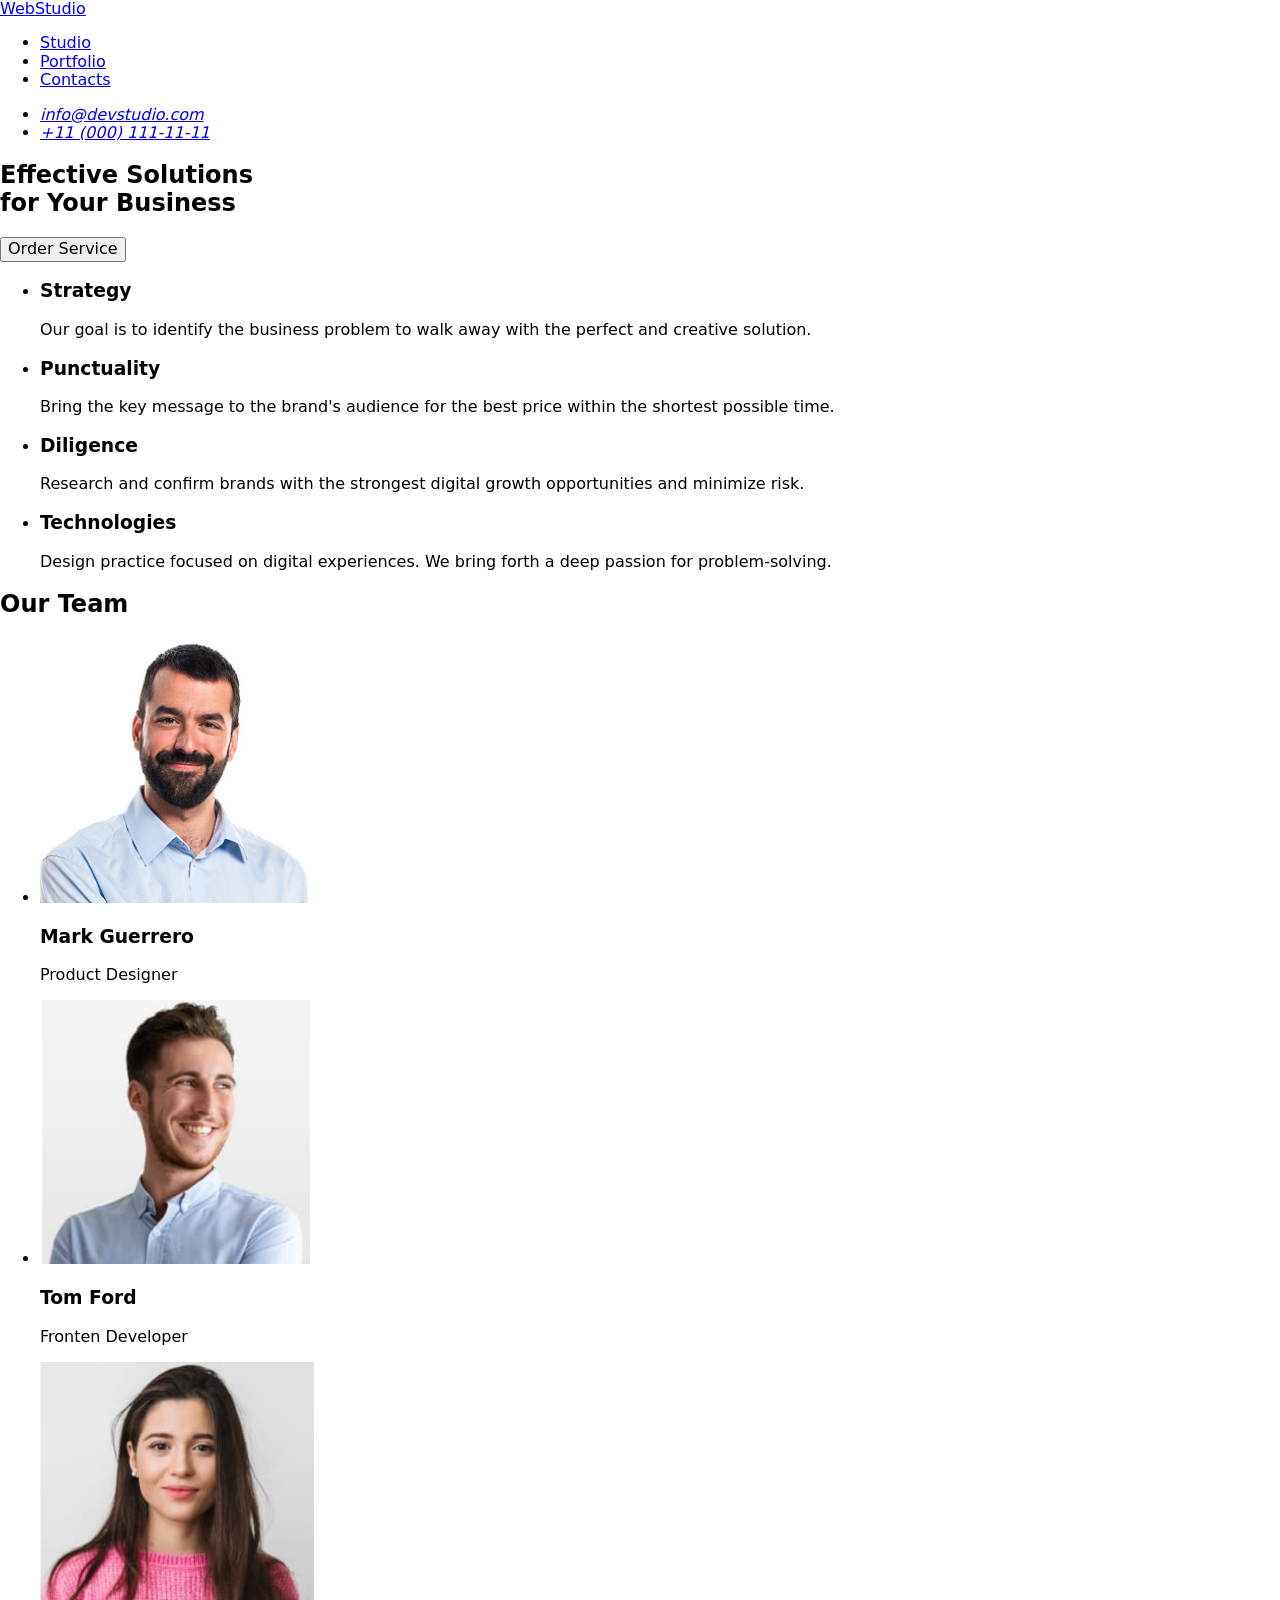
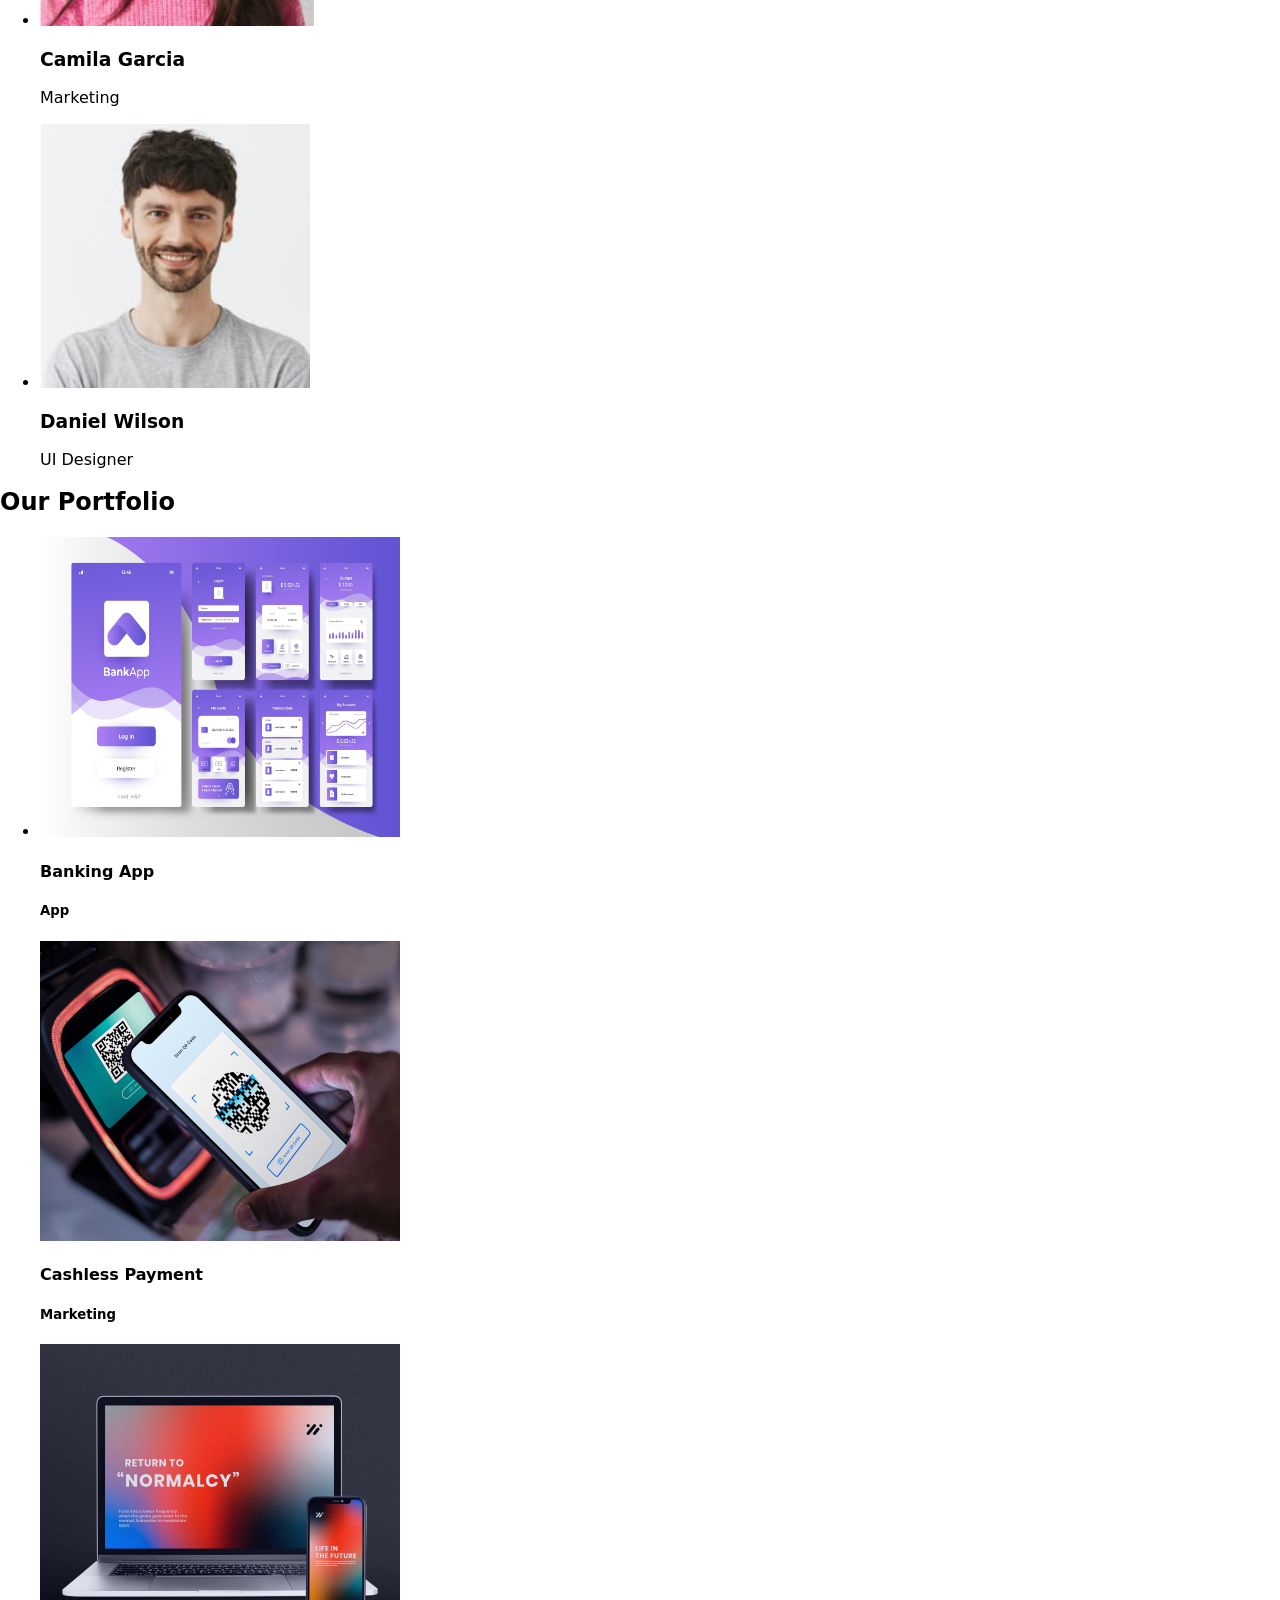
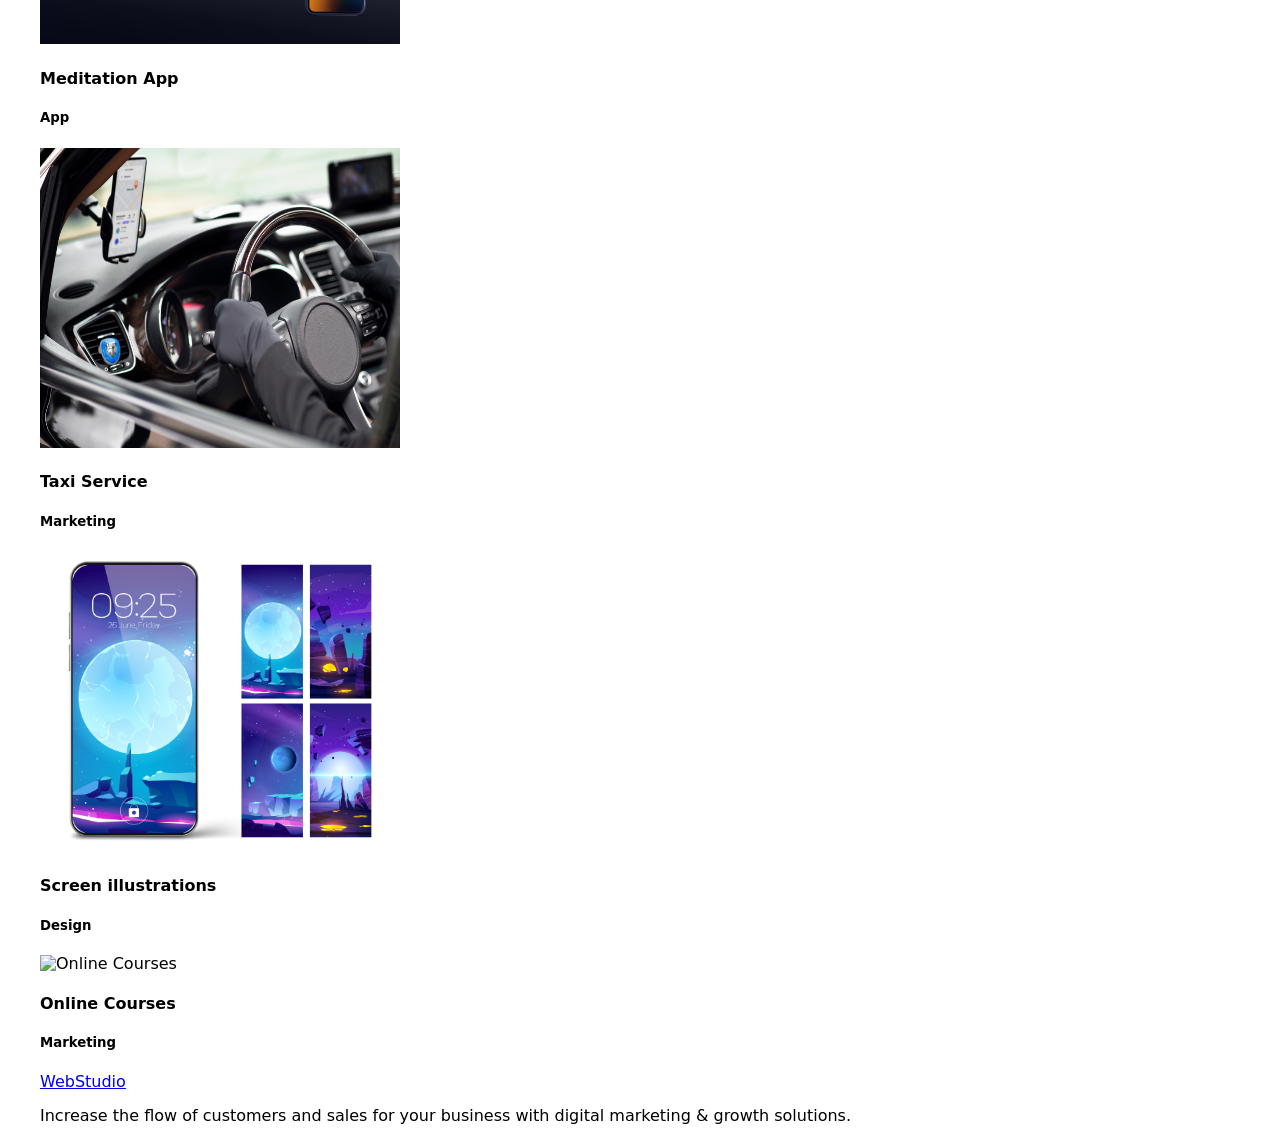
==== index.html @ 35c80a94 "Rename inde.html to index.html" ====
<!DOCTYPE html>
<html lang="en">
  <head>
    <meta charset="UTF-8" />
    <title>WebStudio</title>

    <link rel="preconnect" href="https://fonts.googleapis.com" />
    <link rel="preconnect" href="https://fonts.gstatic.com" crossorigin />
    <link
      href="https://fonts.googleapis.com/css2?family=Raleway:wght@700&family=Roboto:wght@400;500;700&display=swap"
      rel="stylesheet"
    />

    <link
      rel="stylesheet"
      href="https://cdnjs.cloudflare.com/ajax/libs/modern-normalize/3.0.1/modern-normalize.min.css"
    />

    <link rel="stylesheet" href="./css/styles.css" />
  </head>

  <body>
    <!-- HEADER -->
    <header class="header">
      <div class="container header-container">
        <nav class="nav">
          <a class="logo" href="./index.html">
            Web<span class="logo-part">Studio</span>
          </a>

          <ul class="nav-list">
            <li><a class="nav-link current" href="#">Studio</a></li>
            <li><a class="nav-link" href="#">Portfolio</a></li>
            <li><a class="nav-link" href="#">Contacts</a></li>
          </ul>
        </nav>

        <address class="contacts">
          <ul class="contacts-list">
            <li>
              <a class="contacts-link" href="mailto:info@devstudio.com">
                info@devstudio.com
              </a>
            </li>
            <li>
              <a class="contacts-link" href="tel:+110001111111">
                +11 (000) 111-11-11
              </a>
            </li>
          </ul>
        </address>
      </div>
    </header>

    <!-- MAIN -->
    <main>
      <!-- HERO -->
      <section class="hero">
        <div class="container">
          <h1 class="hero-title">Effective Solutions<br />for Your Business</h1>
          <button class="hero-btn" type="button">Order Service</button>
        </div>
      </section>

      <!-- FEATURES -->
      <section class="features">
        <div class="container">
          <ul class="features-list">
            <li class="features-item">
              <h3 class="features-title">Strategy</h3>
              <p class="features-text">
                Our goal is to identify the business problem to walk away with
                the perfect and creative solution.
              </p>
            </li>

            <li class="features-item">
              <h3 class="features-title">Punctuality</h3>
              <p class="features-text">
                Bring the key message to the brand's audience for the best price
                within the shortest possible time.
              </p>
            </li>

            <li class="features-item">
              <h3 class="features-title">Diligence</h3>
              <p class="features-text">
                Research and confirm brands with the strongest digital growth
                opportunities and minimize risk.
              </p>
            </li>

            <li class="features-item">
              <h3 class="features-title">Technologies</h3>
              <p class="features-text">
                Design practice focused on digital experiences. We bring forth a
                deep passion for problem-solving.
              </p>
            </li>
          </ul>
        </div>
      </section>

      <!-- TEAM -->
      <section class="team">
        <div class="container">
          <h2 class="section-title">Our Team</h2>

          <ul class="team-list">
            <li class="team-card">
              <img
                src="./images/mark-guerrero.jpg"
                alt="Mark Guerrero"
                height="264"
              />
              <h3 class="team-name">Mark Guerrero</h3>
              <p class="team-role">Product Designer</p>
            </li>

            <li class="team-card">
              <img src="./images/tom-ford.jpg" alt="Tom Ford" height="264" />
              <h3 class="team-name">Tom Ford</h3>
              <p class="team-role">Fronten Developer</p>
            </li>

            <li class="team-card">
              <img
                src="./images/camila-garcia.jpg"
                alt="Camila Garcia"
                height="264"
              />
              <h3 class="team-name">Camila Garcia</h3>
              <p class="team-role">Marketing</p>
            </li>

            <li class="team-card">
              <img
                src="./images/daniel-wilson.jpg"
                alt="Daniel Wilson"
                height="264"
              />
              <h3 class="team-name">Daniel Wilson</h3>
              <p class="team-role">UI Designer</p>
            </li>
          </ul>
        </div>
      </section>
    </main>

    <!---Portfolio-->
    <section class="Portfolio">
      <div class="container">
<h2 class="section-title">Our Portfolio</h2>
<ul class="Portfolio">
  <li class="Portfolio">
    <img
    src="./images/banking-app.jpeg" alt="Banking App"
    height="300"
    width="360" >
  <h4>Banking App</h4>
  <h5>App</h5> 

<img src="./images/cashless-payment.jpeg" alt="Cashless Payment" height="300" width="360"
>
<h4>Cashless Payment</h4>
<h5>Marketing</h5>

<img
src="./images/meditation-app.jpeg" alt="Meditation App"
height="300" width="360">
<h4>Meditation App</h4>
<h5>App</h5>

<img
src="./images/Taxi-service.jpeg" alt="taxi Service" height="300" width="360">
<h4>Taxi Service</h4>
<h5>Marketing</h5>

<img
src="./images/screen-illustrations.jpeg" alt="Screen illustrations" alt=" Screen illustrations" height="300" width="360">
<h4>Screen illustrations</h4>
<h5>Design</h5>

<img
src="./images/online-courses.jpeg" alt="Online Courses" height="300" width="360"> 
<h4>Online Courses</h4>
<h5>Marketing</h5>


 <!-- FOOTER -->
    <footer class="footer">
      <div class="container">
        <a class="logo footer-logo" href="./index.html">
          Web<span class="logo-part">Studio</span>
        </a>
        <p class="footer-text">
          Increase the flow of customers and sales for your business with
          digital marketing & growth solutions.
        </p>
      </div>
    </footer>
  </body>
</html>
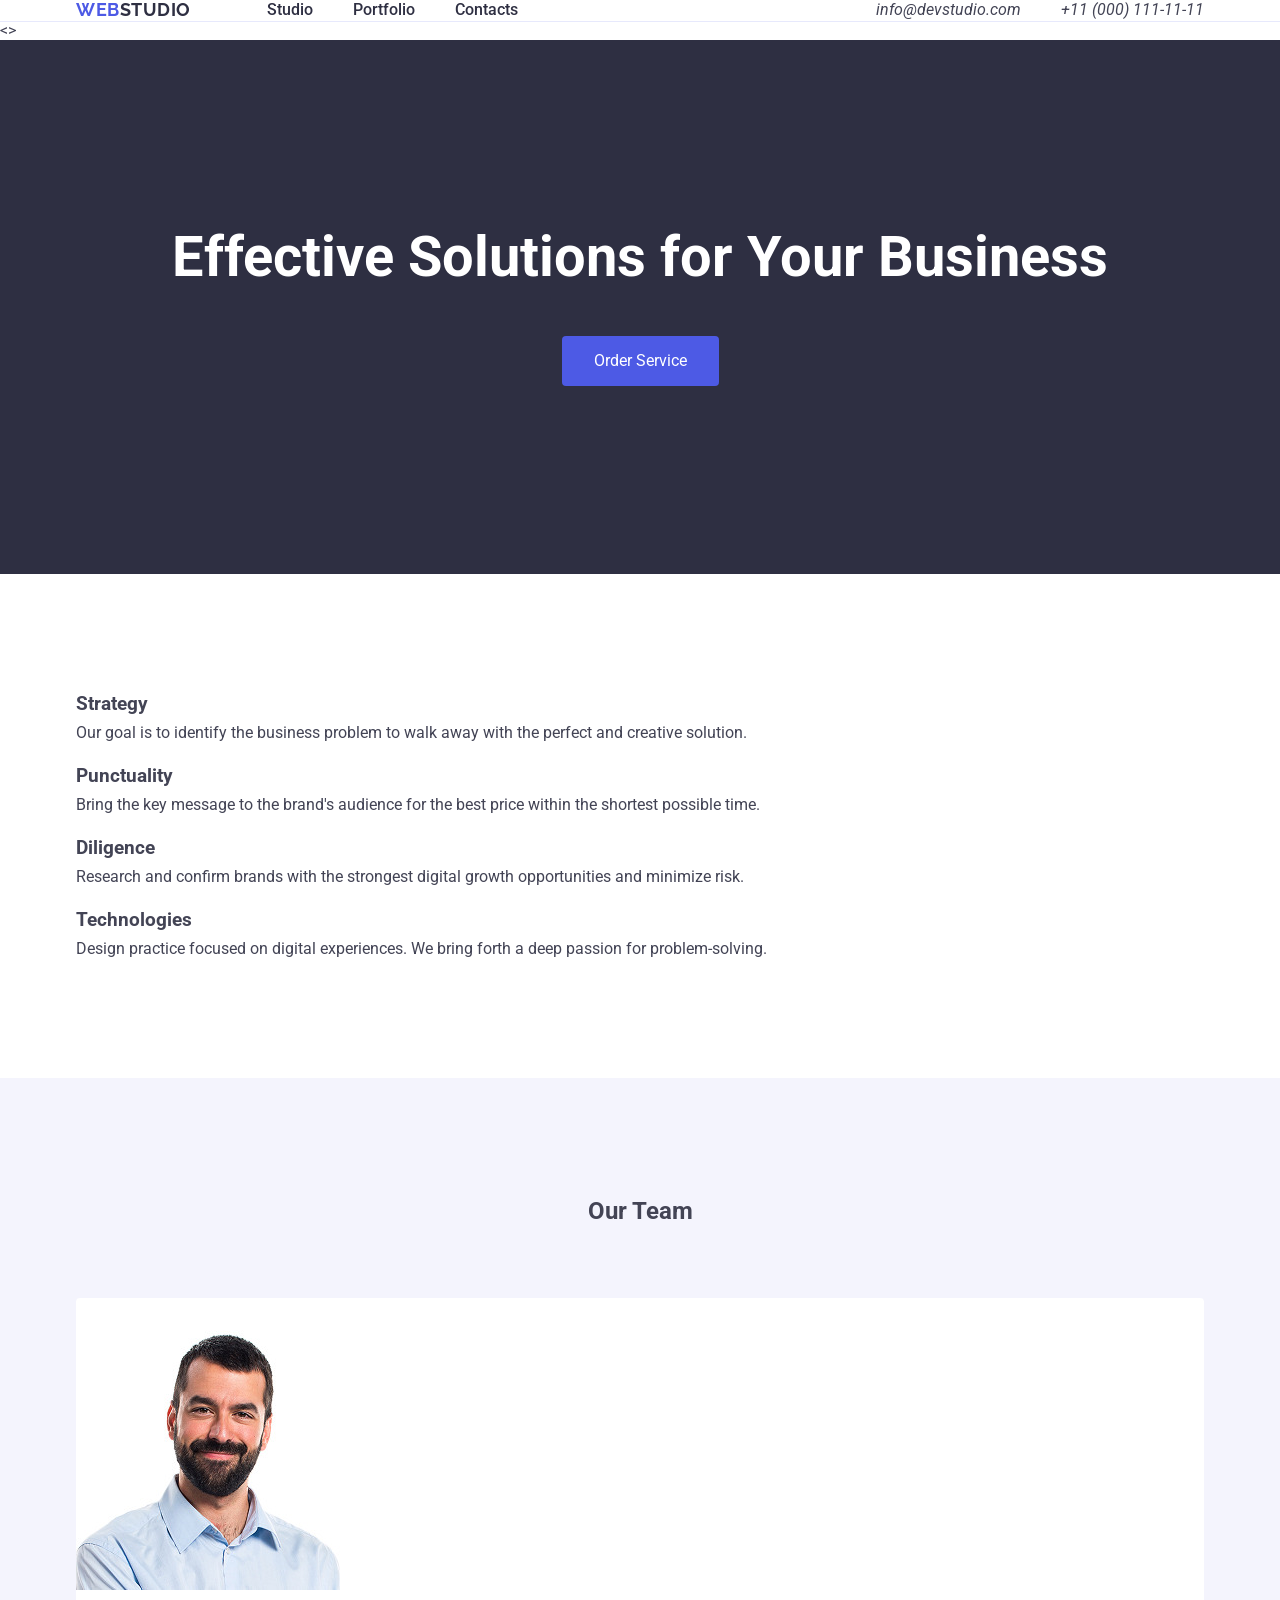
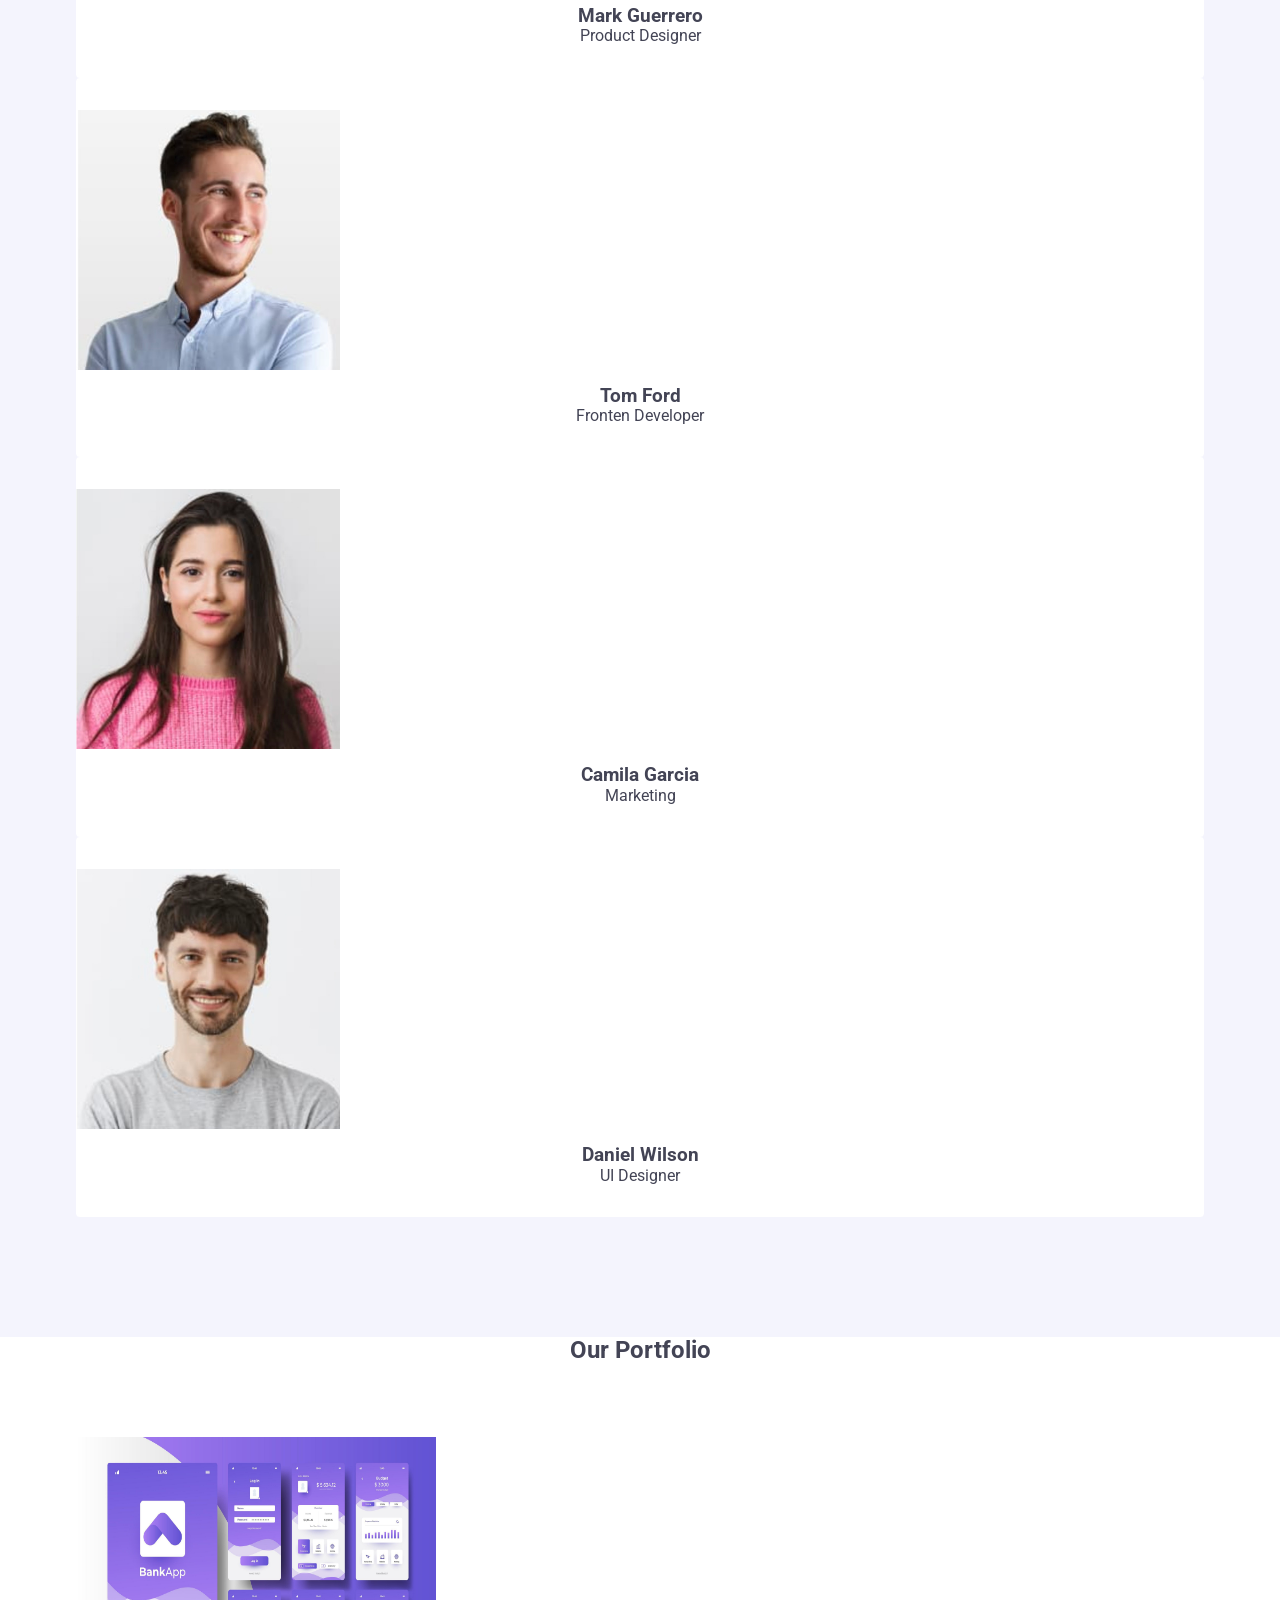
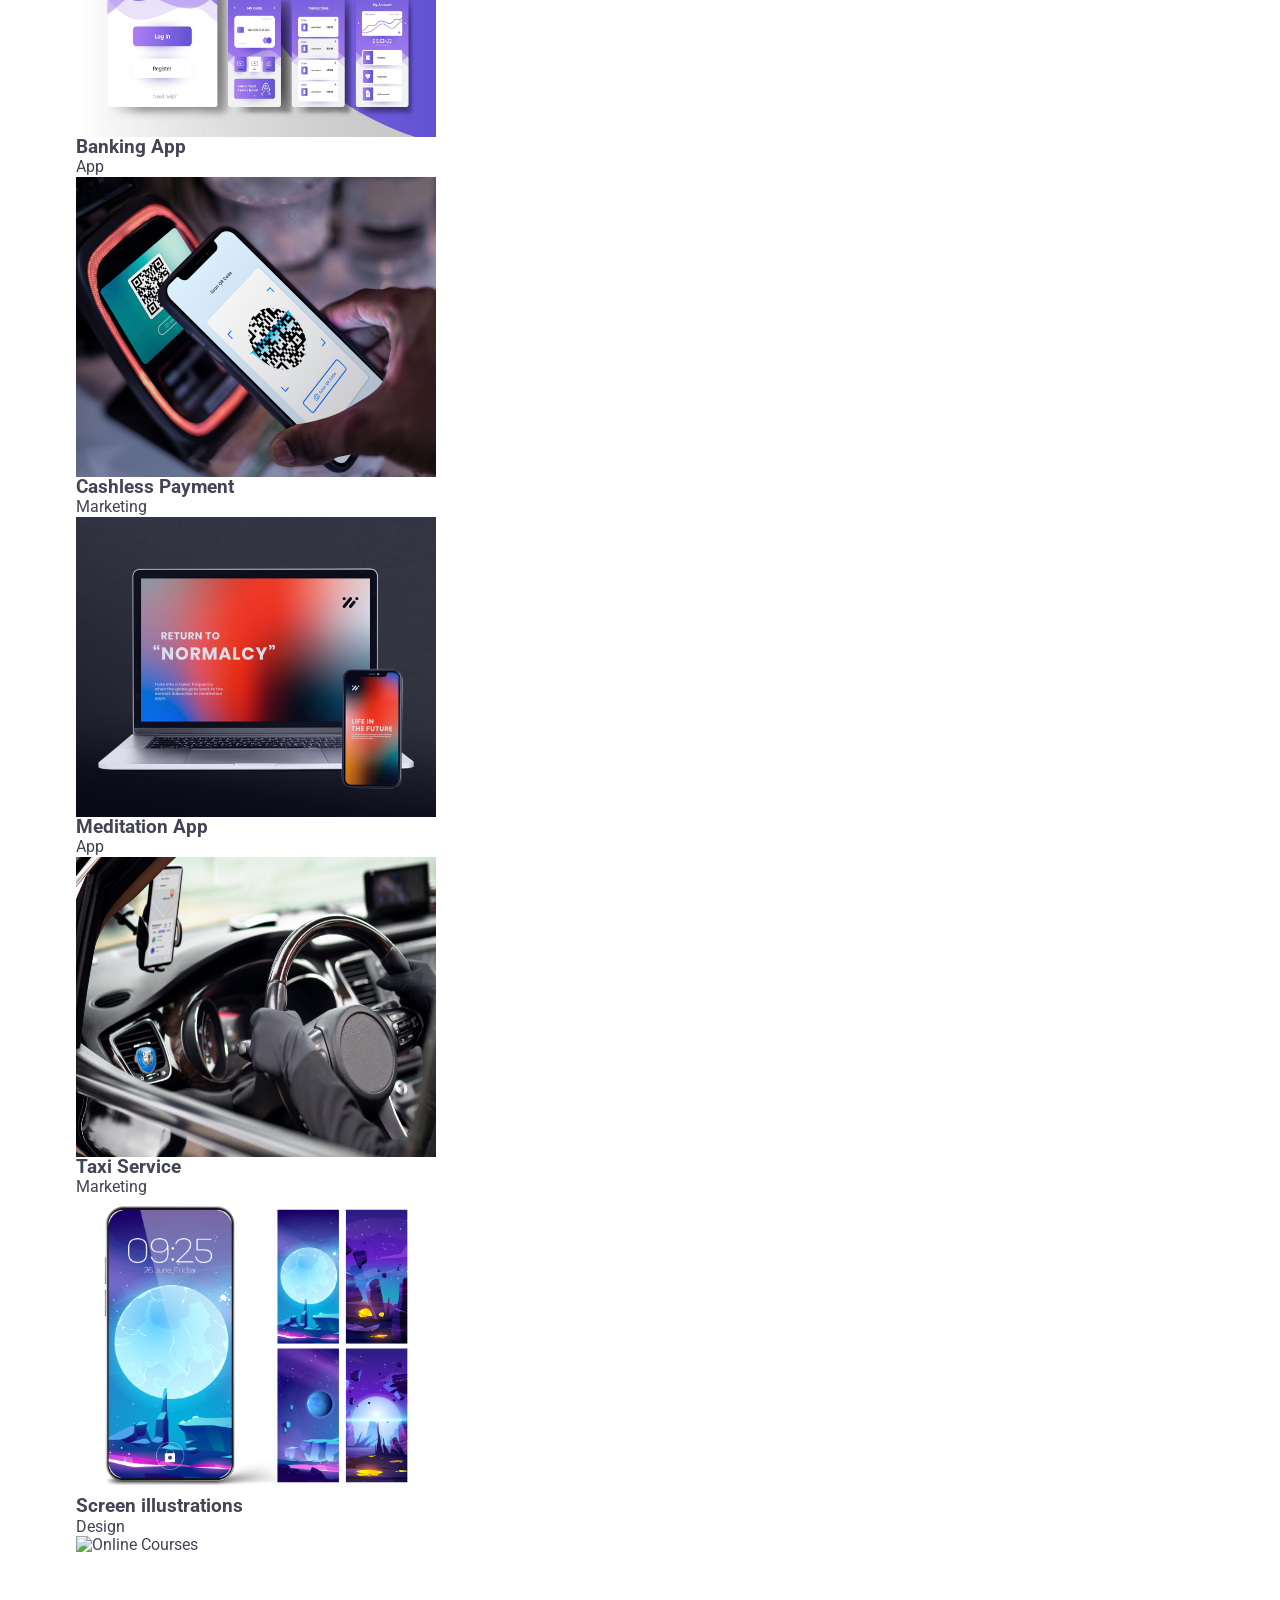
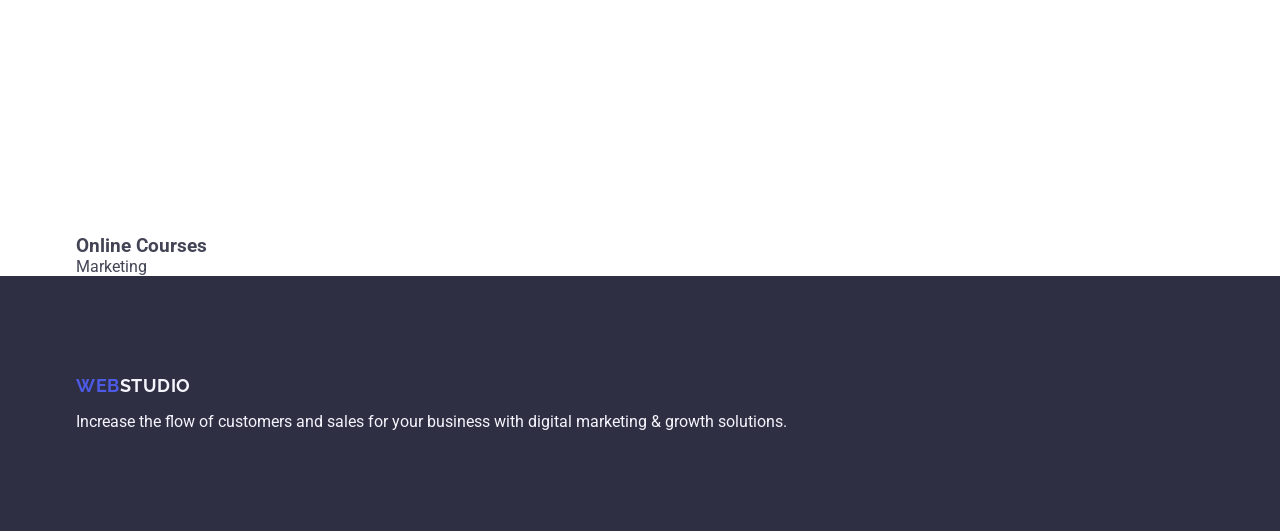
==== commit 5ae08ff4: "Update index.html" ====
--- a/index.html
+++ b/index.html
@@ -53,11 +53,11 @@
     </header>
 
     <!-- MAIN -->
-    <main>
+    <>
       <!-- HERO -->
       <section class="hero">
         <div class="container">
-          <h1 class="hero-title">Effective Solutions<br />for Your Business</h1>
+          <h1 class="hero-title">Effective Solutions for Your Business</h1>
           <button class="hero-btn" type="button">Order Service</button>
         </div>
       </section>
@@ -111,14 +111,15 @@
               <img
                 src="./images/mark-guerrero.jpg"
                 alt="Mark Guerrero"
-                height="264"
+                height="260"
+                width="264"
               />
               <h3 class="team-name">Mark Guerrero</h3>
               <p class="team-role">Product Designer</p>
             </li>
 
             <li class="team-card">
-              <img src="./images/tom-ford.jpg" alt="Tom Ford" height="264" />
+              <img src="./images/tom-ford.jpg" alt="Tom Ford" height="260" width="264"/>
               <h3 class="team-name">Tom Ford</h3>
               <p class="team-role">Fronten Developer</p>
             </li>
@@ -127,7 +128,7 @@
               <img
                 src="./images/camila-garcia.jpg"
                 alt="Camila Garcia"
-                height="264"
+                height="260" width="264"
               />
               <h3 class="team-name">Camila Garcia</h3>
               <p class="team-role">Marketing</p>
@@ -137,7 +138,7 @@
               <img
                 src="./images/daniel-wilson.jpg"
                 alt="Daniel Wilson"
-                height="264"
+                height="260" width="264"
               />
               <h3 class="team-name">Daniel Wilson</h3>
               <p class="team-role">UI Designer</p>
@@ -145,46 +146,61 @@
           </ul>
         </div>
       </section>
-    </main>
 
     <!---Portfolio-->
     <section class="Portfolio">
       <div class="container">
 <h2 class="section-title">Our Portfolio</h2>
 <ul class="Portfolio">
-  <li class="Portfolio">
+  <class="Portfolio">
+    <li>
     <img
     src="./images/banking-app.jpeg" alt="Banking App"
     height="300"
     width="360" >
-  <h4>Banking App</h4>
-  <h5>App</h5> 
-
+  <h3>Banking App</h3>
+  <p>App</p> 
+    </li>
+    
+    <li>
 <img src="./images/cashless-payment.jpeg" alt="Cashless Payment" height="300" width="360"
 >
-<h4>Cashless Payment</h4>
-<h5>Marketing</h5>
+<h3>Cashless Payment</h3>
+<p>Marketing</p>
+    </li>
+    <li>
 
 <img
 src="./images/meditation-app.jpeg" alt="Meditation App"
 height="300" width="360">
-<h4>Meditation App</h4>
-<h5>App</h5>
-
+<h3>Meditation App</h3>
+<p>App</p>
+</li>
+
+<li>
 <img
 src="./images/Taxi-service.jpeg" alt="taxi Service" height="300" width="360">
-<h4>Taxi Service</h4>
-<h5>Marketing</h5>
-
+<h3>Taxi Service</h3>
+<p>Marketing</p>
+</li>
+
+<li>
 <img
 src="./images/screen-illustrations.jpeg" alt="Screen illustrations" alt=" Screen illustrations" height="300" width="360">
-<h4>Screen illustrations</h4>
-<h5>Design</h5>
-
+<h3>Screen illustrations</h3>
+<p>Design</p>
+</li>
+
+<li>
 <img
 src="./images/online-courses.jpeg" alt="Online Courses" height="300" width="360"> 
-<h4>Online Courses</h4>
-<h5>Marketing</h5>
+<h3>Online Courses</h3>
+<p>Marketing</p>
+    </li>
+  </class>
+  </ul>
+</section>
+</main>
 
 
  <!-- FOOTER -->
--- a/css/styles.css
+++ b/css/styles.css
@@ -0,0 +1,381 @@
+body {
+  font-family: "Roboto", sans-serif;
+  color: #434455;
+  background-color: #ffffff;
+}
+
+h1,
+h2,
+h3,
+p {
+  margin: 0;
+}
+
+ul {
+  list-style: none;
+  padding: 0;
+  margin: 0;
+}
+
+a {
+  text-decoration: none;
+}
+
+img {
+  display: block;
+  max-width: 100%;
+}
+
+.container {
+  width: 1158px;
+  padding: 0 15px;
+  margin: 0 auto;
+}
+
+/* HEADER */
+
+.header {
+  border-bottom: 1px solid #e7e9fc;
+}
+
+.header-container {
+  display: flex;
+  justify-content: space-between;
+  align-items: center;
+}
+
+.nav {
+  display: flex;
+  align-items: center;
+  gap: 76px;
+}
+
+.logo {
+  font-family: "Raleway", sans-serif;
+  font-size: 18px;
+  font-weight: 700;
+  letter-spacing: 0.03em;
+  text-transform: uppercase;
+  color: #4d5ae5;
+}
+
+.logo-part {
+  color: #2e2f42;
+}
+
+.nav-list {
+  display: flex;
+  gap: 40px;
+}
+
+.nav-link {
+  font-weight: 500;
+  color: #2e2f42;
+}
+
+.nav-link:hover,
+.nav-link:focus {
+  color: #404bbf;
+}
+
+.contacts-list {
+  display: flex;
+  gap: 40px;
+}
+
+.contacts-link {
+  color: #434455;
+}
+
+.contacts-link:hover,
+.contacts-link:focus {
+  color: #404bbf;
+}
+
+/* HERO */
+
+.hero {
+  background-color: #2e2f42;
+  padding: 188px 0;
+  text-align: center;
+}
+
+.hero-title {
+  color: #ffffff;
+  font-size: 56px;
+  line-height: 1.07;
+  margin-bottom: 48px;
+}
+
+.hero-btn {
+  background-color: #4d5ae5;
+  color: #ffffff;
+  border: none;
+  padding: 16px 32px;
+  border-radius: 4px;
+  cursor: pointer;
+}
+
+/* FEATURES */
+
+.features {
+  padding: 120px 0;
+}
+
+.features-list {
+  display: flex;
+  gap: 24px;
+}
+
+.features-item {
+  width: calc((100% - 72px) / 4);
+}
+
+.features-title {
+  margin-bottom: 8px;
+}
+
+/* TEAM */
+
+.team {
+  background-color: #f4f4fd;
+  padding: 120px 0;
+}
+
+.section-title {
+  text-align: center;
+  margin-bottom: 72px;
+}
+
+body {
+  font-family: "Roboto", sans-serif;
+  color: #434455;
+  background-color: #ffffff;
+}
+
+h1,
+h2,
+h3,
+p {
+  margin: 0;
+}
+
+ul {
+  list-style: none;
+  padding: 0;
+  margin: 0;
+}
+
+a {
+  text-decoration: none;
+}
+
+img {
+  display: block;
+  max-width: 100%;
+}
+
+.container {
+  width: 1158px;
+  padding: 0 15px;
+  margin: 0 auto;
+}
+
+/* HEADER */
+
+.header {
+  border-bottom: 1px solid #e7e9fc;
+}
+
+.header-container {
+  display: flex;
+  justify-content: space-between;
+  align-items: center;
+}
+
+.nav {
+  display: flex;
+  align-items: center;
+  gap: 76px;
+}
+
+.logo {
+  font-family: "Raleway", sans-serif;
+  font-size: 18px;
+  font-weight: 700;
+  letter-spacing: 0.03em;
+  text-transform: uppercase;
+  color: #4d5ae5;
+}
+
+.logo-part {
+  color: #2e2f42;
+}
+
+.nav-list {
+  display: flex;
+  gap: 40px;
+}
+
+.nav-link {
+  font-weight: 500;
+  color: #2e2f42;
+}
+
+.nav-link:hover,
+.nav-link:focus {
+  color: #404bbf;
+}
+
+.contacts-list {
+  display: flex;
+  gap: 40px;
+}
+
+.contacts-link {
+  color: #434455;
+}
+
+.contacts-link:hover,
+.contacts-link:focus {
+  color: #404bbf;
+}
+
+/* HERO */
+
+.hero {
+  background-color: #2e2f42;
+  padding: 188px 0;
+  text-align: center;
+}
+
+.hero-title {
+  color: #ffffff;
+  font-size: 56px;
+  line-height: 1.07;
+  margin-bottom: 48px;
+}
+
+.hero-btn {
+  background-color: #4d5ae5;
+  color: #ffffff;
+  border: none;
+  padding: 16px 32px;
+  border-radius: 4px;
+  cursor: pointer;
+}
+
+/* FEATURES */
+
+.features {
+  padding: 120px 0;
+}
+
+.features-list {
+  display: flex;
+  flex-direction: column;
+  gap: 24px;
+}
+
+.features-item {
+  display: block;
+  gap: 10px;
+  align-items: flex-start;
+  width: auto;
+}
+
+.features-title {
+  margin-bottom: 8px;
+}
+
+/* TEAM */
+
+.team {
+  background-color: #f4f4fd;
+  padding: 120px 0;
+}
+
+.section-title {
+  text-align: center;
+  margin-bottom: 72px;
+}
+
+.team-list {
+  display: block;
+  gap: 24px;
+}
+
+.team-card {
+  background-color: #ffffff;
+  border-radius: 4px;
+  text-align: center;
+  padding: 32px 0;
+}
+
+.team-name {
+  margin-top: 16px;
+}
+
+.team-role {
+  color: #434455;
+}
+
+/* Portfolio */
+
+h4 {
+  color: #2e2f42;
+}
+
+h5 {
+  color: #434455;
+}
+
+/* FOOTER */
+
+.footer {
+  background-color: #2e2f42;
+  padding: 100px 0;
+}
+
+.footer-logo .logo-part {
+  color: #f4f4fd;
+}
+
+.footer-text {
+  color: #f4f4fd;
+  margin-top: 16px;
+  max-width: 264px;
+}
+
+.team-card {
+  background-color: #ffffff;
+  border-radius: 4px;
+  text-align: center;
+  padding: 32px 0;
+}
+
+.team-name {
+  margin-top: 16px;
+}
+
+.team-role {
+  color: #434455;
+}
+
+/* FOOTER */
+
+.footer {
+  background-color: #2e2f42;
+  padding: 100px 0;
+}
+
+.footer-logo .logo-part {
+  color: #f4f4fd;
+}
+
+.footer-text {
+  color: #f4f4fd;
+  margin-top: 16px;
+  max-width: 264px;
+  white-space: nowrap;
+}
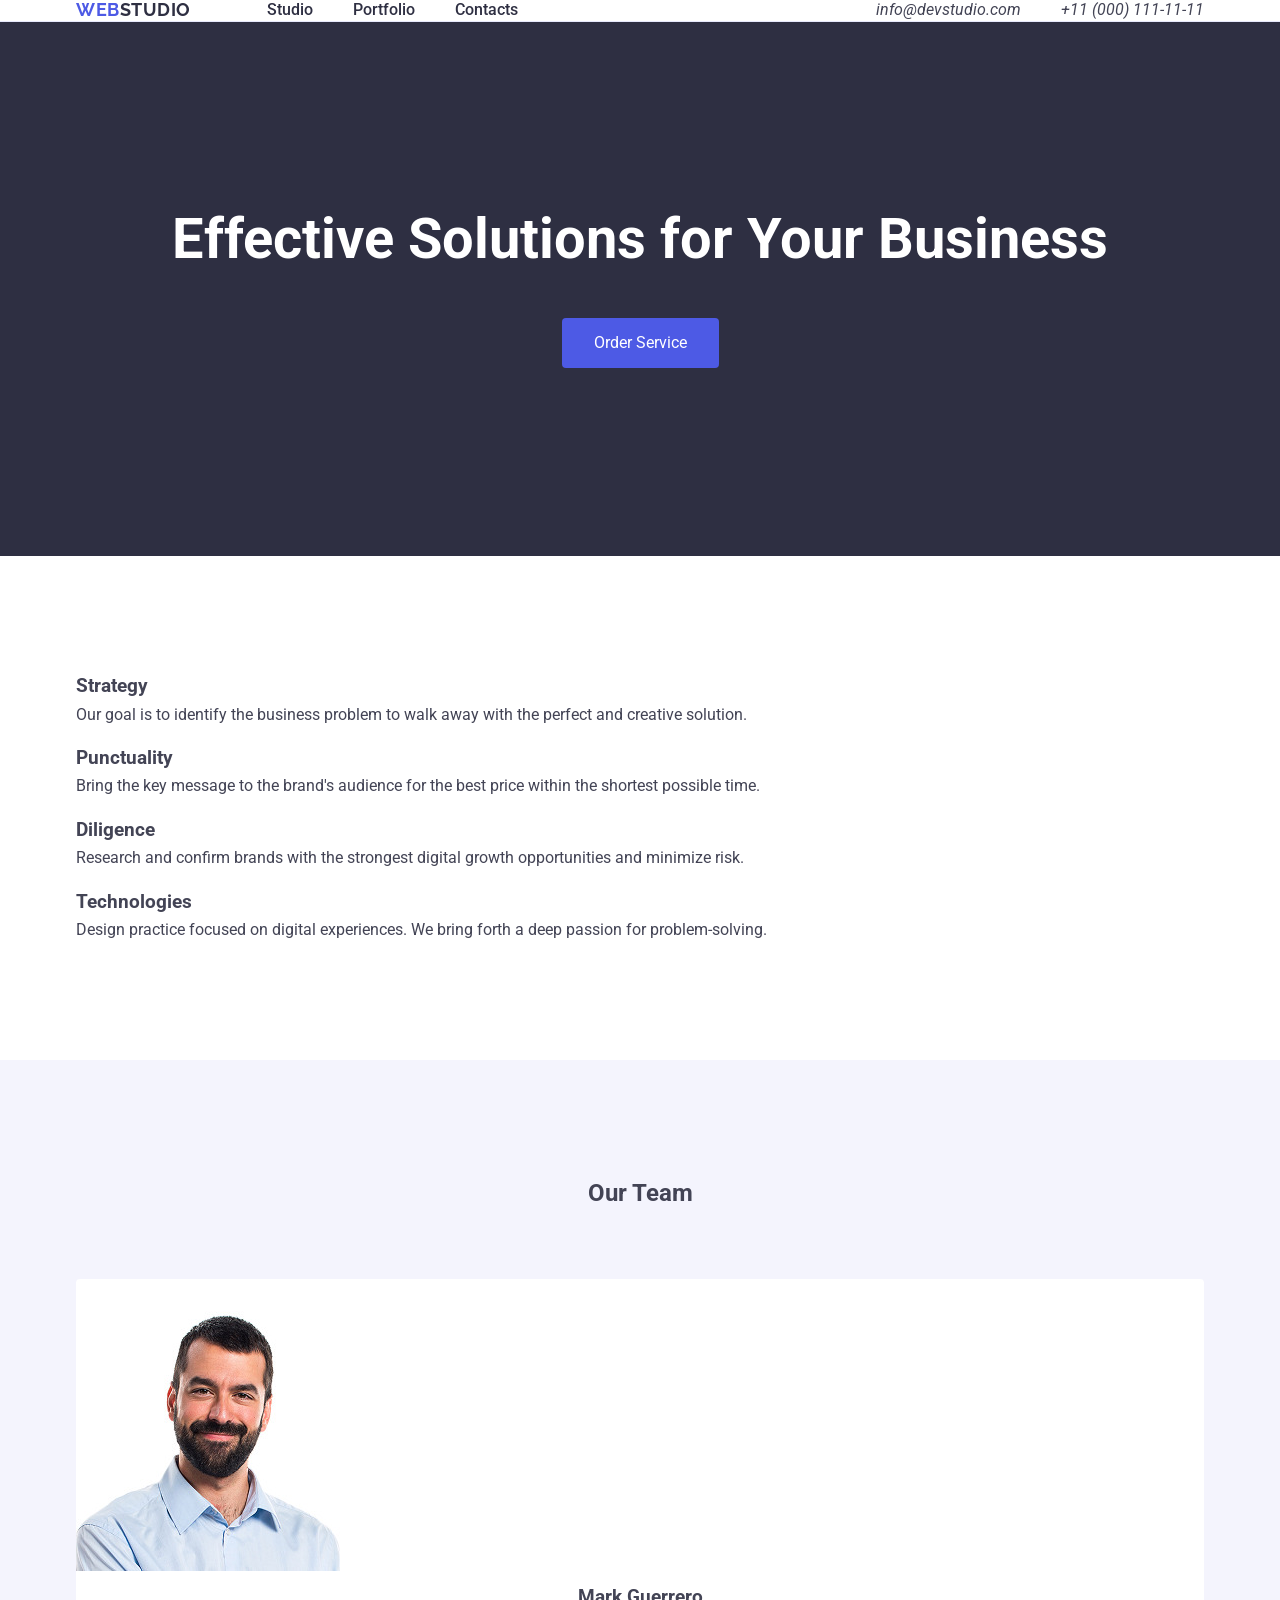
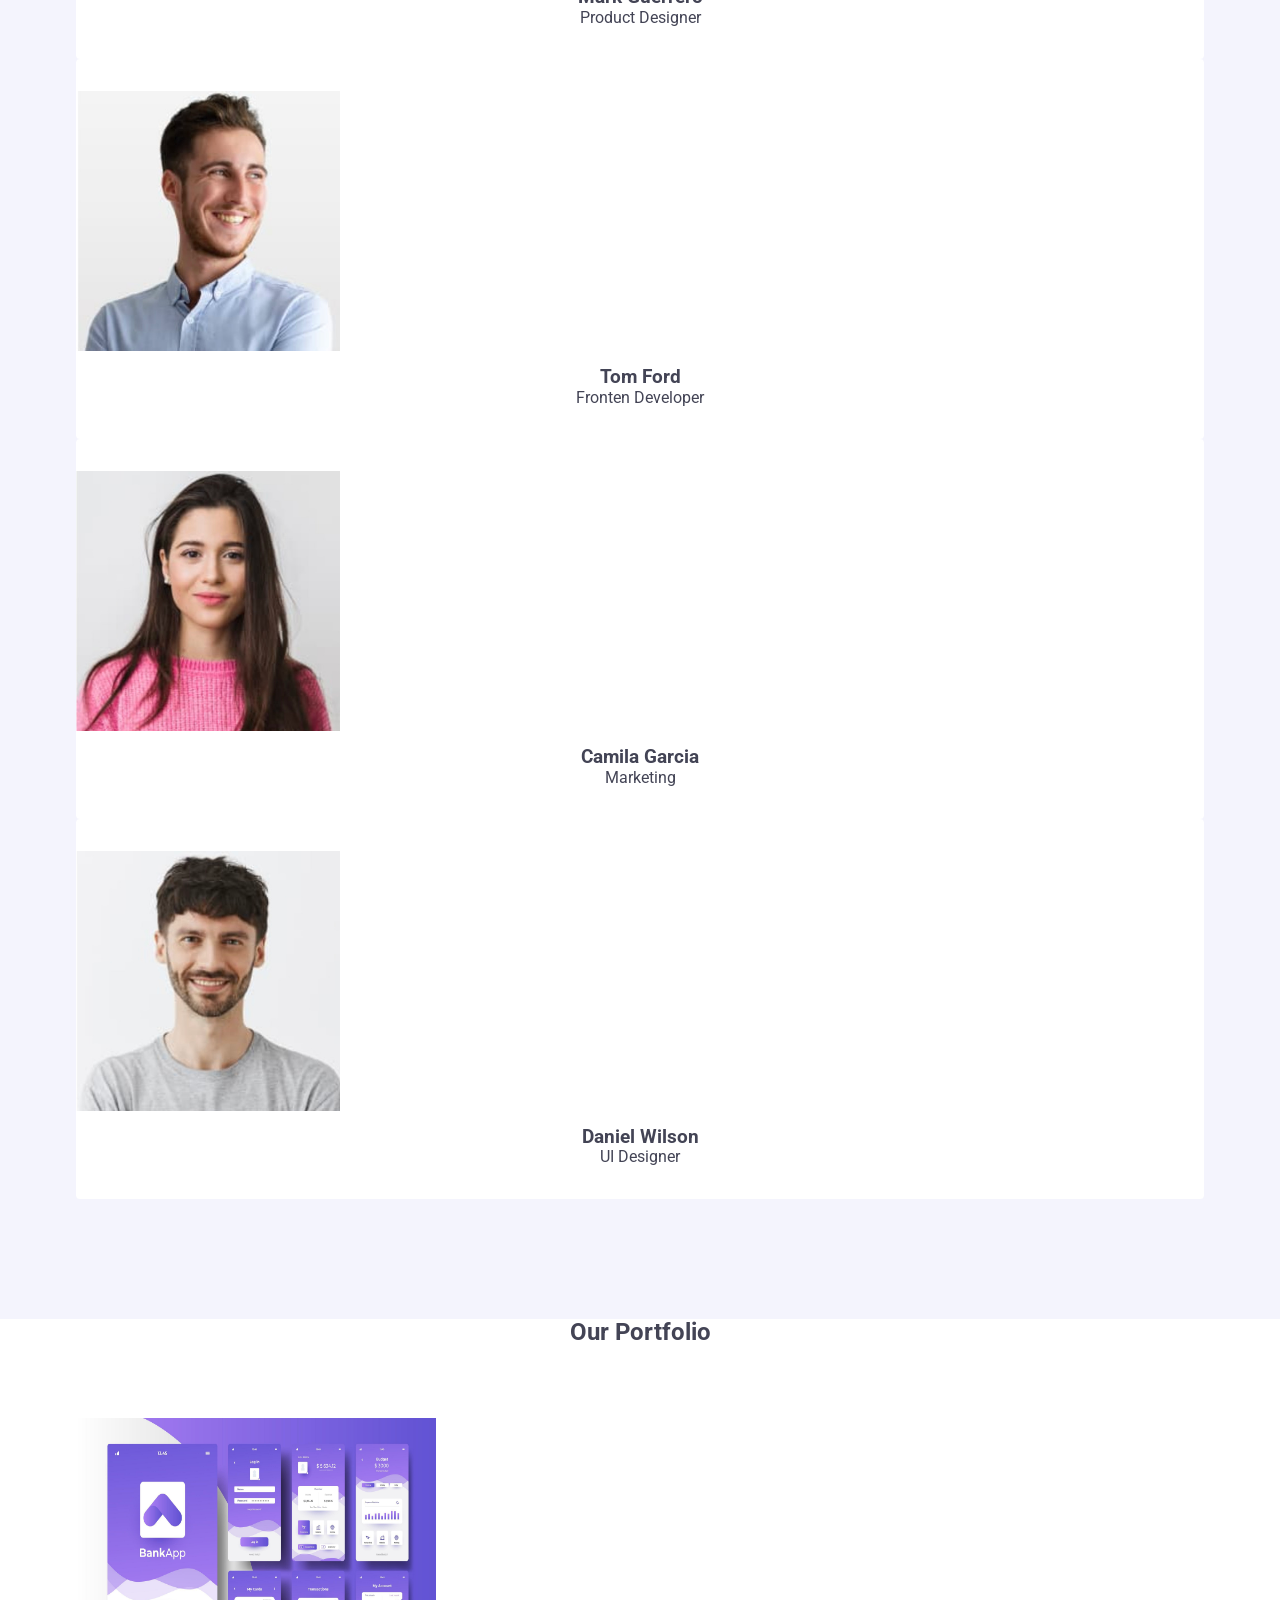
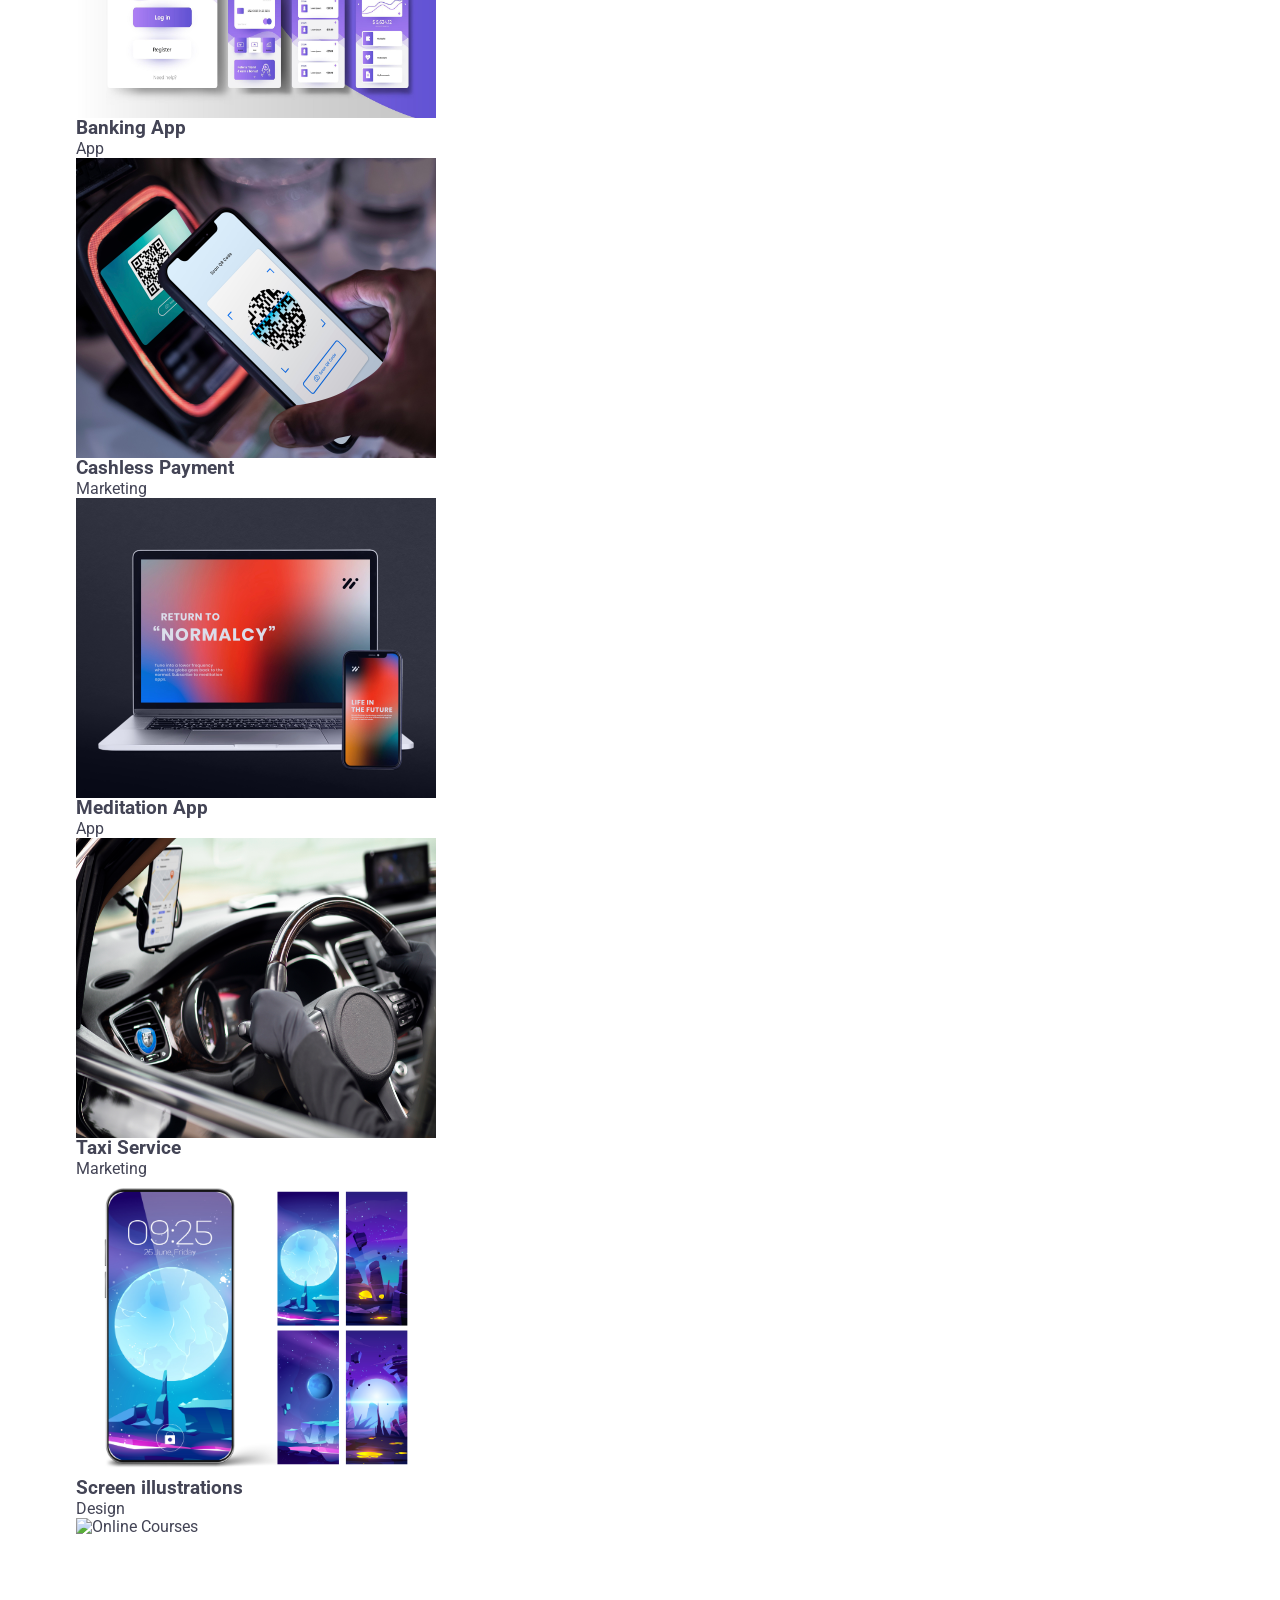
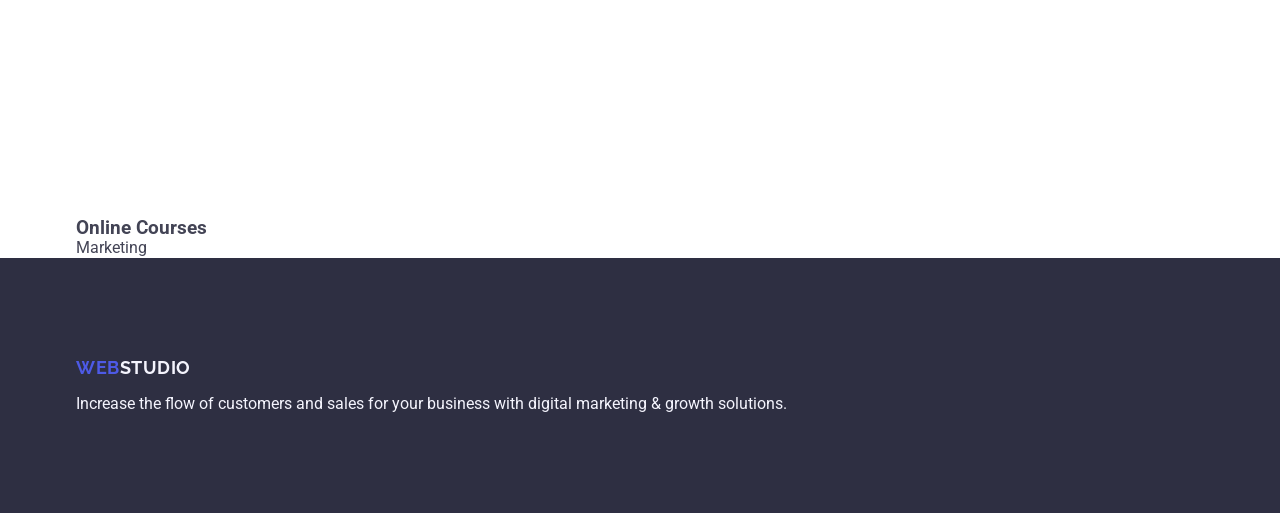
==== commit ffc36ad3: "Update index.html" ====
--- a/index.html
+++ b/index.html
@@ -53,7 +53,7 @@
     </header>
 
     <!-- MAIN -->
-    <>
+    <main>
       <!-- HERO -->
       <section class="hero">
         <div class="container">
@@ -119,7 +119,12 @@
             </li>
 
             <li class="team-card">
-              <img src="./images/tom-ford.jpg" alt="Tom Ford" height="260" width="264"/>
+              <img
+                src="./images/tom-ford.jpg"
+                alt="Tom Ford"
+                height="260"
+                width="264"
+              />
               <h3 class="team-name">Tom Ford</h3>
               <p class="team-role">Fronten Developer</p>
             </li>
@@ -128,7 +133,8 @@
               <img
                 src="./images/camila-garcia.jpg"
                 alt="Camila Garcia"
-                height="260" width="264"
+                height="260"
+                width="264"
               />
               <h3 class="team-name">Camila Garcia</h3>
               <p class="team-role">Marketing</p>
@@ -138,7 +144,8 @@
               <img
                 src="./images/daniel-wilson.jpg"
                 alt="Daniel Wilson"
-                height="260" width="264"
+                height="260"
+                width="264"
               />
               <h3 class="team-name">Daniel Wilson</h3>
               <p class="team-role">UI Designer</p>
@@ -147,63 +154,89 @@
         </div>
       </section>
 
-    <!---Portfolio-->
-    <section class="Portfolio">
-      <div class="container">
-<h2 class="section-title">Our Portfolio</h2>
-<ul class="Portfolio">
-  <class="Portfolio">
-    <li>
-    <img
-    src="./images/banking-app.jpeg" alt="Banking App"
-    height="300"
-    width="360" >
-  <h3>Banking App</h3>
-  <p>App</p> 
-    </li>
-    
-    <li>
-<img src="./images/cashless-payment.jpeg" alt="Cashless Payment" height="300" width="360"
->
-<h3>Cashless Payment</h3>
-<p>Marketing</p>
-    </li>
-    <li>
-
-<img
-src="./images/meditation-app.jpeg" alt="Meditation App"
-height="300" width="360">
-<h3>Meditation App</h3>
-<p>App</p>
-</li>
-
-<li>
-<img
-src="./images/Taxi-service.jpeg" alt="taxi Service" height="300" width="360">
-<h3>Taxi Service</h3>
-<p>Marketing</p>
-</li>
-
-<li>
-<img
-src="./images/screen-illustrations.jpeg" alt="Screen illustrations" alt=" Screen illustrations" height="300" width="360">
-<h3>Screen illustrations</h3>
-<p>Design</p>
-</li>
-
-<li>
-<img
-src="./images/online-courses.jpeg" alt="Online Courses" height="300" width="360"> 
-<h3>Online Courses</h3>
-<p>Marketing</p>
-    </li>
-  </class>
-  </ul>
-</section>
-</main>
-
-
- <!-- FOOTER -->
+      <!---Portfolio-->
+      <section class="portfolio">
+        <div class="container">
+          <h2 class="section-title">Our Portfolio</h2>
+          <ul class="portfolio-list">
+            <li class="portfolio-item">
+              <img
+                src="./images/banking-app.jpeg"
+                alt="Banking App"
+                height="300"
+                width="360"
+              />
+              <h3>Banking App</h3>
+              <p>App</p>
+            </li>
+
+          
+              <ul class="portfolio-list">
+            <li class="portfolio-item">
+              <img
+                src="./images/cashless-payment.jpeg"
+                alt="Cashless Payment"
+                height="300"
+                width="360"
+              />
+              <h3>Cashless Payment</h3>
+              <p>Marketing</p>
+            </li>
+
+            <ul class="portfolio-list">
+            <li class="portfolio-item">
+          
+              <img
+                src="./images/meditation-app.jpeg"
+                alt="Meditation App"
+                height="300"
+                width="360"
+              />
+              <h3>Meditation App</h3>
+              <p>App</p>
+            </li>
+
+            <ul class="portfolio-list">
+            <li class="portfolio-item">
+              <img
+                src="./images/Taxi-service.jpeg"
+                alt="taxi Service"
+                height="300"
+                width="360"
+              />
+              <h3>Taxi Service</h3>
+              <p>Marketing</p>
+            </li>
+
+            <ul class="portfolio-list">
+            <li class="portfolio-item">
+              <img
+                src="./images/screen-illustrations.jpeg"
+                alt="Screen illustrations"
+                height="300"
+                width="360"
+              />
+              <h3>Screen illustrations</h3>
+              <p>Design</p>
+            </li>
+
+            <ul class="portfolio-list">
+            <li class="portfolio-item">
+              <img
+                src="./images/online-courses.jpeg"
+                alt="Online Courses"
+                height="300"
+                width="360"
+              />
+              <h3>Online Courses</h3>
+              <p>Marketing</p>
+            </li>
+          </ul>
+        </div>
+      </section>
+    </main>
+
+    <!-- FOOTER -->
     <footer class="footer">
       <div class="container">
         <a class="logo footer-logo" href="./index.html">
@@ -217,3 +250,4 @@
     </footer>
   </body>
 </html>
+
--- a/css/styles.css
+++ b/css/styles.css
@@ -272,7 +272,6 @@
 }
 
 .features-list {
-  display: flex;
   flex-direction: column;
   gap: 24px;
 }
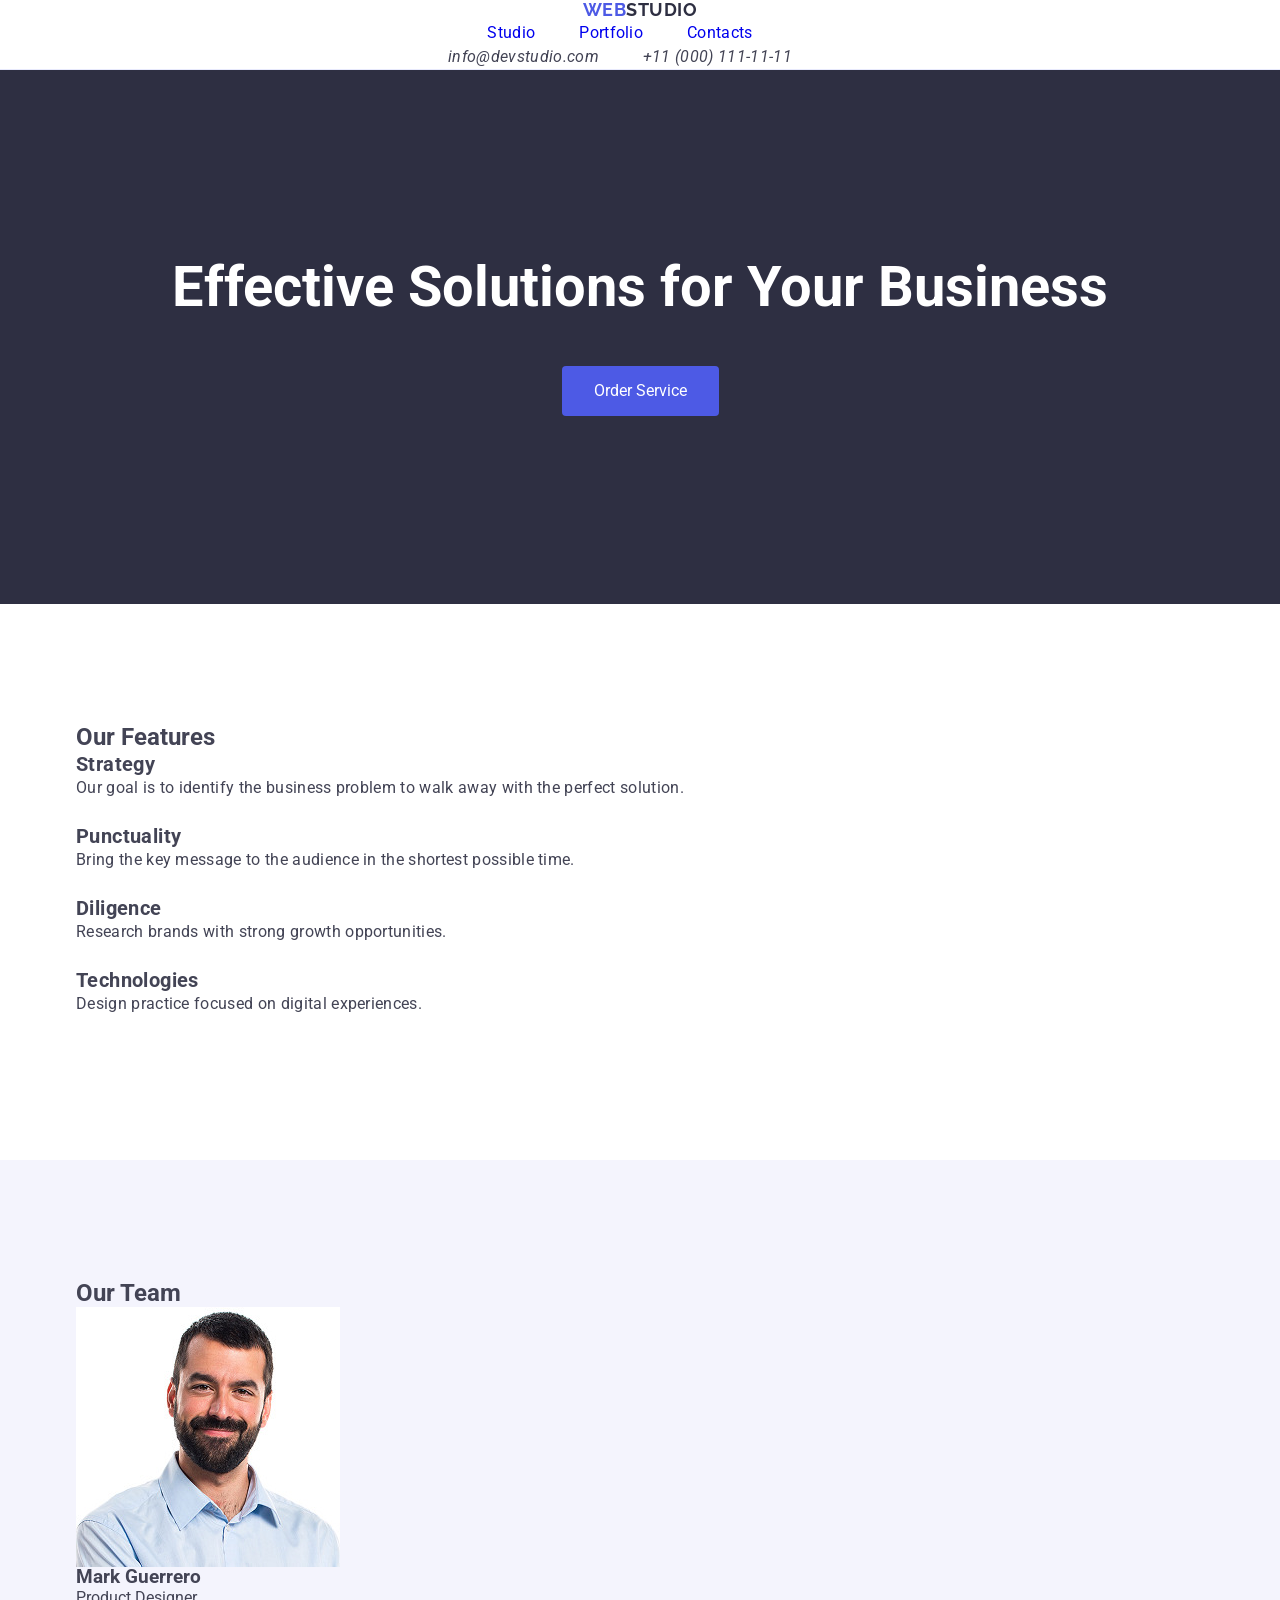
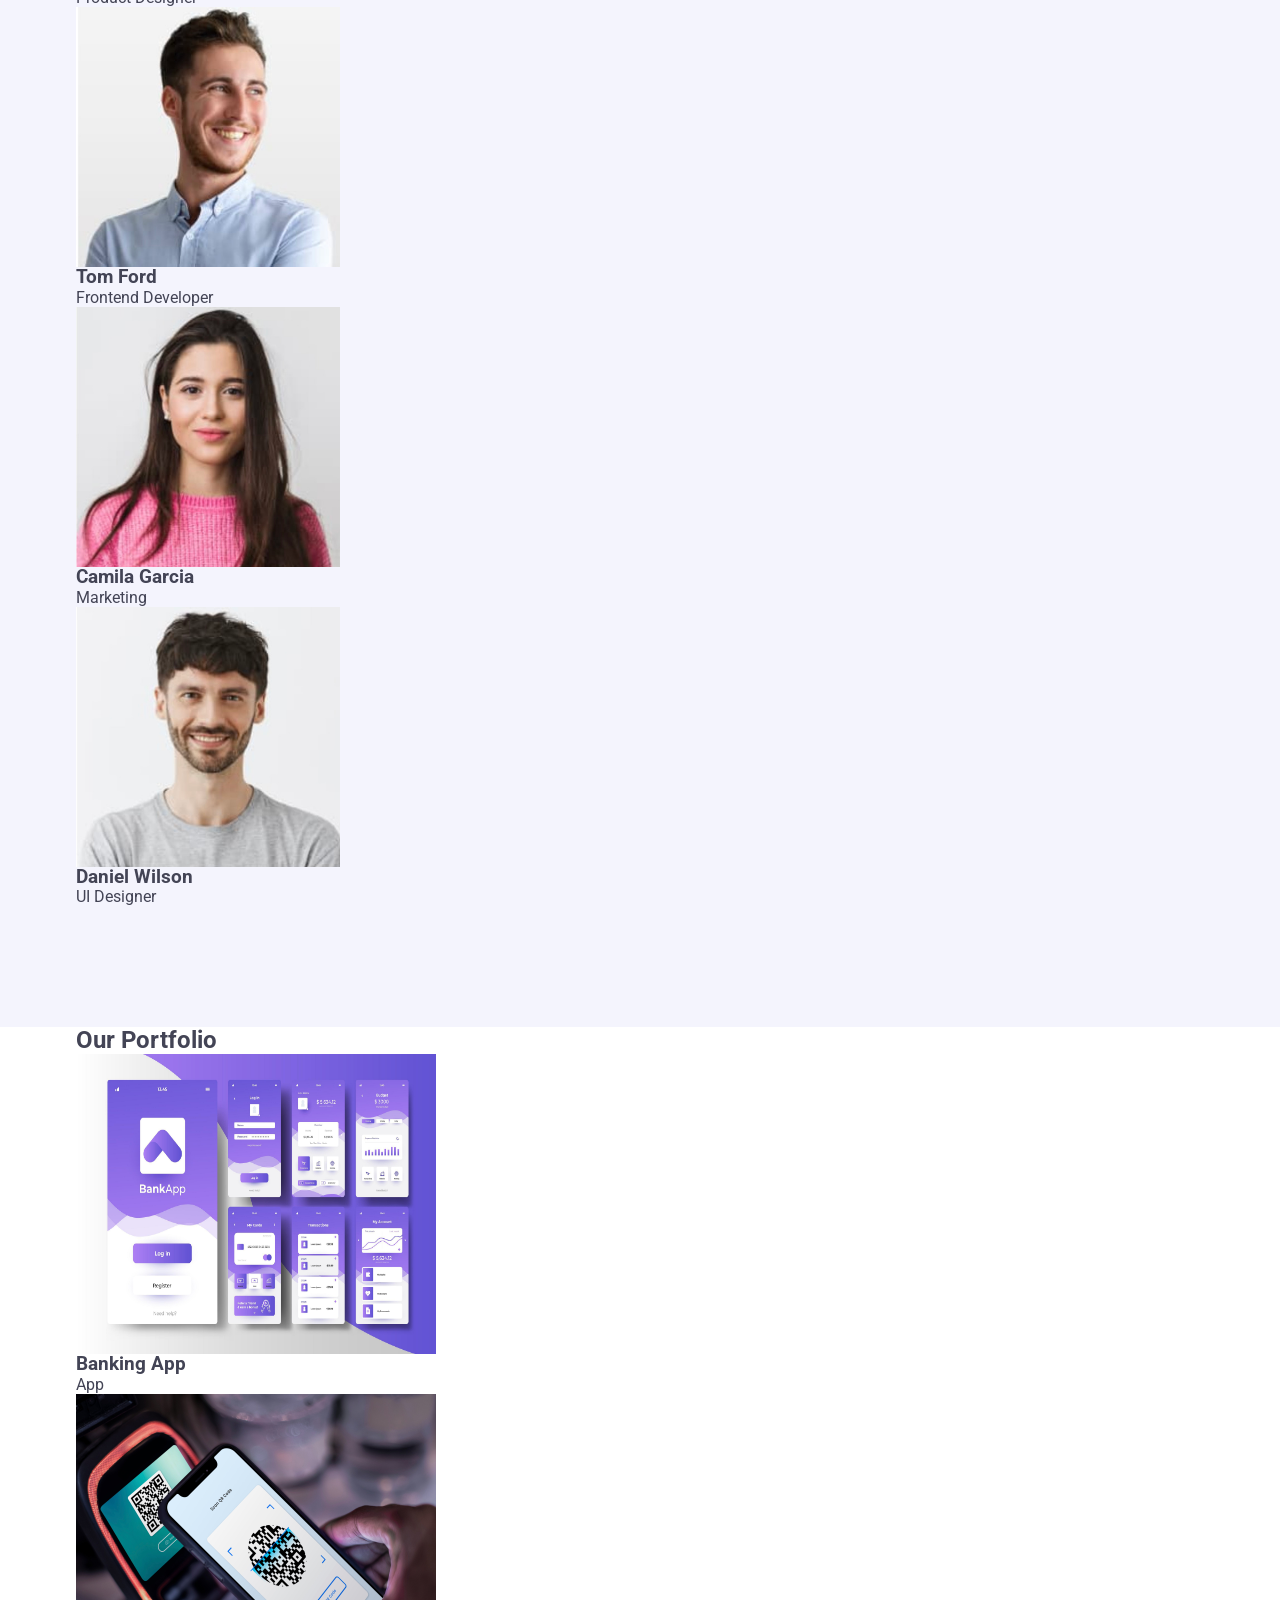
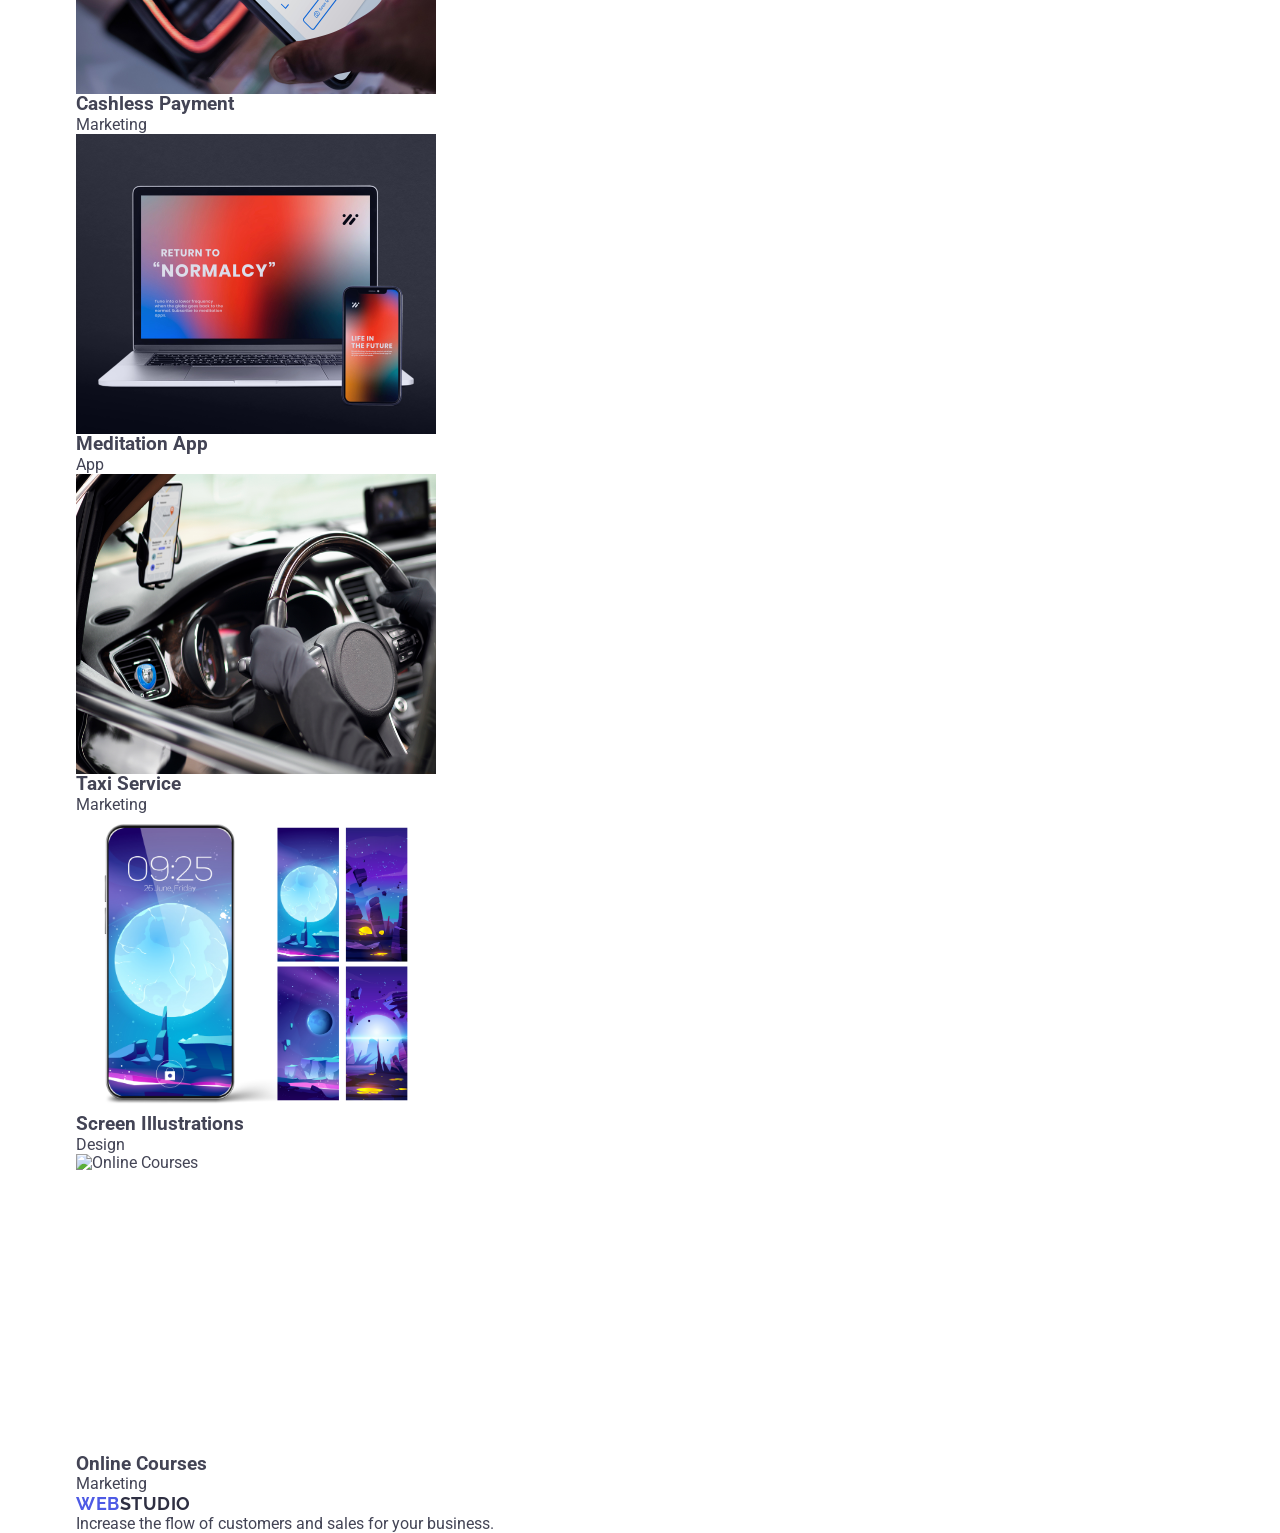
==== commit cdb5fcea: "Refactor index.html for improved structure Refactored HTML structure, removing duplicates and organi" ====
--- a/index.html
+++ b/index.html
@@ -1,253 +1,167 @@
 <!DOCTYPE html>
 <html lang="en">
-  <head>
-    <meta charset="UTF-8" />
-    <title>WebStudio</title>
+<head>
+  <meta charset="UTF-8" />
+  <title>WebStudio</title>
 
-    <link rel="preconnect" href="https://fonts.googleapis.com" />
-    <link rel="preconnect" href="https://fonts.gstatic.com" crossorigin />
-    <link
-      href="https://fonts.googleapis.com/css2?family=Raleway:wght@700&family=Roboto:wght@400;500;700&display=swap"
-      rel="stylesheet"
-    />
+  <link rel="preconnect" href="https://fonts.googleapis.com" />
+  <link rel="preconnect" href="https://fonts.gstatic.com" crossorigin />
+  <link href="https://fonts.googleapis.com/css2?family=Raleway:wght@700&family=Roboto:wght@400;500;700&display=swap" rel="stylesheet" />
 
-    <link
-      rel="stylesheet"
-      href="https://cdnjs.cloudflare.com/ajax/libs/modern-normalize/3.0.1/modern-normalize.min.css"
-    />
+  <link rel="stylesheet" href="https://cdnjs.cloudflare.com/ajax/libs/modern-normalize/3.0.1/modern-normalize.min.css" />
+  <link rel="stylesheet" href="./css/styles.css" />
+</head>
 
-    <link rel="stylesheet" href="./css/styles.css" />
-  </head>
-
-  <body>
-    <!-- HEADER -->
-    <header class="header">
-      <div class="container header-container">
-        <nav class="nav">
-          <a class="logo" href="./index.html">
-            Web<span class="logo-part">Studio</span>
-          </a>
-
-          <ul class="nav-list">
-            <li><a class="nav-link current" href="#">Studio</a></li>
-            <li><a class="nav-link" href="#">Portfolio</a></li>
-            <li><a class="nav-link" href="#">Contacts</a></li>
-          </ul>
-        </nav>
-
-        <address class="contacts">
-          <ul class="contacts-list">
-            <li>
-              <a class="contacts-link" href="mailto:info@devstudio.com">
-                info@devstudio.com
-              </a>
-            </li>
-            <li>
-              <a class="contacts-link" href="tel:+110001111111">
-                +11 (000) 111-11-11
-              </a>
-            </li>
-          </ul>
-        </address>
-      </div>
-    </header>
-
-    <!-- MAIN -->
-    <main>
-      <!-- HERO -->
-      <section class="hero">
-        <div class="container">
-          <h1 class="hero-title">Effective Solutions for Your Business</h1>
-          <button class="hero-btn" type="button">Order Service</button>
-        </div>
-      </section>
-
-      <!-- FEATURES -->
-      <section class="features">
-        <div class="container">
-          <ul class="features-list">
-            <li class="features-item">
-              <h3 class="features-title">Strategy</h3>
-              <p class="features-text">
-                Our goal is to identify the business problem to walk away with
-                the perfect and creative solution.
-              </p>
-            </li>
-
-            <li class="features-item">
-              <h3 class="features-title">Punctuality</h3>
-              <p class="features-text">
-                Bring the key message to the brand's audience for the best price
-                within the shortest possible time.
-              </p>
-            </li>
-
-            <li class="features-item">
-              <h3 class="features-title">Diligence</h3>
-              <p class="features-text">
-                Research and confirm brands with the strongest digital growth
-                opportunities and minimize risk.
-              </p>
-            </li>
-
-            <li class="features-item">
-              <h3 class="features-title">Technologies</h3>
-              <p class="features-text">
-                Design practice focused on digital experiences. We bring forth a
-                deep passion for problem-solving.
-              </p>
-            </li>
-          </ul>
-        </div>
-      </section>
-
-      <!-- TEAM -->
-      <section class="team">
-        <div class="container">
-          <h2 class="section-title">Our Team</h2>
-
-          <ul class="team-list">
-            <li class="team-card">
-              <img
-                src="./images/mark-guerrero.jpg"
-                alt="Mark Guerrero"
-                height="260"
-                width="264"
-              />
-              <h3 class="team-name">Mark Guerrero</h3>
-              <p class="team-role">Product Designer</p>
-            </li>
-
-            <li class="team-card">
-              <img
-                src="./images/tom-ford.jpg"
-                alt="Tom Ford"
-                height="260"
-                width="264"
-              />
-              <h3 class="team-name">Tom Ford</h3>
-              <p class="team-role">Fronten Developer</p>
-            </li>
-
-            <li class="team-card">
-              <img
-                src="./images/camila-garcia.jpg"
-                alt="Camila Garcia"
-                height="260"
-                width="264"
-              />
-              <h3 class="team-name">Camila Garcia</h3>
-              <p class="team-role">Marketing</p>
-            </li>
-
-            <li class="team-card">
-              <img
-                src="./images/daniel-wilson.jpg"
-                alt="Daniel Wilson"
-                height="260"
-                width="264"
-              />
-              <h3 class="team-name">Daniel Wilson</h3>
-              <p class="team-role">UI Designer</p>
-            </li>
-          </ul>
-        </div>
-      </section>
-
-      <!---Portfolio-->
-      <section class="portfolio">
-        <div class="container">
-          <h2 class="section-title">Our Portfolio</h2>
-          <ul class="portfolio-list">
-            <li class="portfolio-item">
-              <img
-                src="./images/banking-app.jpeg"
-                alt="Banking App"
-                height="300"
-                width="360"
-              />
-              <h3>Banking App</h3>
-              <p>App</p>
-            </li>
-
-          
-              <ul class="portfolio-list">
-            <li class="portfolio-item">
-              <img
-                src="./images/cashless-payment.jpeg"
-                alt="Cashless Payment"
-                height="300"
-                width="360"
-              />
-              <h3>Cashless Payment</h3>
-              <p>Marketing</p>
-            </li>
-
-            <ul class="portfolio-list">
-            <li class="portfolio-item">
-          
-              <img
-                src="./images/meditation-app.jpeg"
-                alt="Meditation App"
-                height="300"
-                width="360"
-              />
-              <h3>Meditation App</h3>
-              <p>App</p>
-            </li>
-
-            <ul class="portfolio-list">
-            <li class="portfolio-item">
-              <img
-                src="./images/Taxi-service.jpeg"
-                alt="taxi Service"
-                height="300"
-                width="360"
-              />
-              <h3>Taxi Service</h3>
-              <p>Marketing</p>
-            </li>
-
-            <ul class="portfolio-list">
-            <li class="portfolio-item">
-              <img
-                src="./images/screen-illustrations.jpeg"
-                alt="Screen illustrations"
-                height="300"
-                width="360"
-              />
-              <h3>Screen illustrations</h3>
-              <p>Design</p>
-            </li>
-
-            <ul class="portfolio-list">
-            <li class="portfolio-item">
-              <img
-                src="./images/online-courses.jpeg"
-                alt="Online Courses"
-                height="300"
-                width="360"
-              />
-              <h3>Online Courses</h3>
-              <p>Marketing</p>
-            </li>
-          </ul>
-        </div>
-      </section>
-    </main>
-
-    <!-- FOOTER -->
-    <footer class="footer">
-      <div class="container">
-        <a class="logo footer-logo" href="./index.html">
+<body>
+  <!-- HEADER -->
+  <header class="header">
+    <div class="container header-container">
+      <nav class="nav">
+        <a class="logo" href="./index.html">
           Web<span class="logo-part">Studio</span>
         </a>
-        <p class="footer-text">
-          Increase the flow of customers and sales for your business with
-          digital marketing & growth solutions.
-        </p>
+
+        <ul class="nav-list">
+          <li class="nav-item"><a class="nav-link current" href="#">Studio</a></li>
+          <li class="nav-item"><a class="nav-link" href="#">Portfolio</a></li>
+          <li class="nav-item"><a class="nav-link" href="#">Contacts</a></li>
+        </ul>
+      </nav>
+
+      <address class="contacts">
+        <ul class="contacts-list">
+          <li><a class="contacts-link" href="mailto:info@devstudio.com">info@devstudio.com</a></li>
+          <li><a class="contacts-link" href="tel:+110001111111">+11 (000) 111-11-11</a></li>
+        </ul>
+      </address>
+    </div>
+  </header>
+
+  <main>
+    <!-- HERO -->
+    <section class="hero">
+      <div class="container">
+        <h1 class="hero-title">Effective Solutions for Your Business</h1>
+        <button class="hero-btn">Order Service</button>
       </div>
-    </footer>
-  </body>
+    </section>
+
+    <!-- FEATURES -->
+    <section class="features">
+      <div class="container">
+        <h2 class="section-title">Our Features</h2>
+
+        <ul class="features-list">
+          <li class="features-item">
+            <h3 class="features-title">Strategy</h3>
+            <p class="features-text">Our goal is to identify the business problem to walk away with the perfect solution.</p>
+          </li>
+
+          <li class="features-item">
+            <h3 class="features-title">Punctuality</h3>
+            <p class="features-text">Bring the key message to the audience in the shortest possible time.</p>
+          </li>
+
+          <li class="features-item">
+            <h3 class="features-title">Diligence</h3>
+            <p class="features-text">Research brands with strong growth opportunities.</p>
+          </li>
+
+          <li class="features-item">
+            <h3 class="features-title">Technologies</h3>
+            <p class="features-text">Design practice focused on digital experiences.</p>
+          </li>
+        </ul>
+      </div>
+    </section>
+
+    <!-- TEAM -->
+    <section class="team">
+      <div class="container">
+        <h2 class="section-title">Our Team</h2>
+
+        <ul class="team-list">
+          <li class="team-card">
+            <img src="./images/mark-guerrero.jpg" alt="Mark Guerrero" width="264" height="260" />
+            <h3 class="team-name">Mark Guerrero</h3>
+            <p class="team-role">Product Designer</p>
+          </li>
+
+          <li class="team-card">
+            <img src="./images/tom-ford.jpg" alt="Tom Ford" width="264" height="260" />
+            <h3 class="team-name">Tom Ford</h3>
+            <p class="team-role">Frontend Developer</p>
+          </li>
+
+          <li class="team-card">
+            <img src="./images/camila-garcia.jpg" alt="Camila Garcia" width="264" height="260" />
+            <h3 class="team-name">Camila Garcia</h3>
+            <p class="team-role">Marketing</p>
+          </li>
+
+          <li class="team-card">
+            <img src="./images/daniel-wilson.jpg" alt="Daniel Wilson" width="264" height="260" />
+            <h3 class="team-name">Daniel Wilson</h3>
+            <p class="team-role">UI Designer</p>
+          </li>
+        </ul>
+      </div>
+    </section>
+
+    <!-- PORTFOLIO -->
+    <section class="portfolio">
+      <div class="container">
+        <h2 class="section-title">Our Portfolio</h2>
+
+        <ul class="portfolio-list">
+          <li class="portfolio-item">
+            <img src="./images/banking-app.jpeg" alt="Banking App" width="360" height="300" />
+            <h3 class="portfolio-title">Banking App</h3>
+            <p class="portfolio-text">App</p>
+          </li>
+
+          <li class="portfolio-item">
+            <img src="./images/cashless-payment.jpeg" alt="Cashless Payment" width="360" height="300" />
+            <h3 class="portfolio-title">Cashless Payment</h3>
+            <p class="portfolio-text">Marketing</p>
+          </li>
+
+          <li class="portfolio-item">
+            <img src="./images/meditation-app.jpeg" alt="Meditation App" width="360" height="300" />
+            <h3 class="portfolio-title">Meditation App</h3>
+            <p class="portfolio-text">App</p>
+          </li>
+
+          <li class="portfolio-item">
+            <img src="./images/Taxi-service.jpeg" alt="Taxi Service" width="360" height="300" />
+            <h3 class="portfolio-title">Taxi Service</h3>
+            <p class="portfolio-text">Marketing</p>
+          </li>
+
+          <li class="portfolio-item">
+            <img src="./images/screen-illustrations.jpeg" alt="Screen Illustrations" width="360" height="300" />
+            <h3 class="portfolio-title">Screen Illustrations</h3>
+            <p class="portfolio-text">Design</p>
+          </li>
+
+          <li class="portfolio-item">
+            <img src="./images/online-courses.jpeg" alt="Online Courses" width="360" height="300" />
+            <h3 class="portfolio-title">Online Courses</h3>
+            <p class="portfolio-text">Marketing</p>
+          </li>
+        </ul>
+      </div>
+    </section>
+  </main>
+
+  <!-- FOOTER -->
+  <footer class="footer">
+    <div class="container">
+      <a class="logo footer-logo" href="./index.html">
+        Web<span class="logo-part">Studio</span>
+      </a>
+      <p class="footer-text">Increase the flow of customers and sales for your business.</p>
+    </div>
+  </footer>
+</body>
 </html>
-
--- a/css/styles.css
+++ b/css/styles.css
@@ -39,15 +39,20 @@
 }
 
 .header-container {
-  display: flex;
-  justify-content: space-between;
-  align-items: center;
+  text-align: center;
 }
 
-.nav {
-  display: flex;
-  align-items: center;
-  gap: 76px;
+.nav-list li,
+.contacts-list li {
+  display: inline-block;
+  margin-right: 40px;
+}
+
+.nav-link,
+.contacts-link {
+  font-size: 16px;
+  line-height: 1.5;
+  letter-spacing: 0.02em;
 }
 
 .logo {
@@ -63,24 +68,9 @@
   color: #2e2f42;
 }
 
-.nav-list {
-  display: flex;
-  gap: 40px;
-}
-
-.nav-link {
-  font-weight: 500;
-  color: #2e2f42;
-}
-
 .nav-link:hover,
 .nav-link:focus {
   color: #404bbf;
-}
-
-.contacts-list {
-  display: flex;
-  gap: 40px;
 }
 
 .contacts-link {
@@ -116,23 +106,35 @@
   cursor: pointer;
 }
 
+.hero-btn:hover,
+.hero-btn:focus {
+  background-color: #404bbf;
+}
+
 /* FEATURES */
 
 .features {
   padding: 120px 0;
 }
 
-.features-list {
-  display: flex;
-  gap: 24px;
+.features-list li {
+  margin-bottom: 24px;
 }
 
 .features-item {
-  width: calc((100% - 72px) / 4);
+  margin-bottom: 24px;
 }
 
 .features-title {
-  margin-bottom: 8px;
+  font-size: 20px;
+  line-height: 1.2;
+  letter-spacing: 0.02em;
+}
+
+.features-text {
+  font-size: 16px;
+  line-height: 1.5;
+  letter-spacing: 0.02em;
 }
 
 /* TEAM */
@@ -141,240 +143,3 @@
   background-color: #f4f4fd;
   padding: 120px 0;
 }
-
-.section-title {
-  text-align: center;
-  margin-bottom: 72px;
-}
-
-body {
-  font-family: "Roboto", sans-serif;
-  color: #434455;
-  background-color: #ffffff;
-}
-
-h1,
-h2,
-h3,
-p {
-  margin: 0;
-}
-
-ul {
-  list-style: none;
-  padding: 0;
-  margin: 0;
-}
-
-a {
-  text-decoration: none;
-}
-
-img {
-  display: block;
-  max-width: 100%;
-}
-
-.container {
-  width: 1158px;
-  padding: 0 15px;
-  margin: 0 auto;
-}
-
-/* HEADER */
-
-.header {
-  border-bottom: 1px solid #e7e9fc;
-}
-
-.header-container {
-  display: flex;
-  justify-content: space-between;
-  align-items: center;
-}
-
-.nav {
-  display: flex;
-  align-items: center;
-  gap: 76px;
-}
-
-.logo {
-  font-family: "Raleway", sans-serif;
-  font-size: 18px;
-  font-weight: 700;
-  letter-spacing: 0.03em;
-  text-transform: uppercase;
-  color: #4d5ae5;
-}
-
-.logo-part {
-  color: #2e2f42;
-}
-
-.nav-list {
-  display: flex;
-  gap: 40px;
-}
-
-.nav-link {
-  font-weight: 500;
-  color: #2e2f42;
-}
-
-.nav-link:hover,
-.nav-link:focus {
-  color: #404bbf;
-}
-
-.contacts-list {
-  display: flex;
-  gap: 40px;
-}
-
-.contacts-link {
-  color: #434455;
-}
-
-.contacts-link:hover,
-.contacts-link:focus {
-  color: #404bbf;
-}
-
-/* HERO */
-
-.hero {
-  background-color: #2e2f42;
-  padding: 188px 0;
-  text-align: center;
-}
-
-.hero-title {
-  color: #ffffff;
-  font-size: 56px;
-  line-height: 1.07;
-  margin-bottom: 48px;
-}
-
-.hero-btn {
-  background-color: #4d5ae5;
-  color: #ffffff;
-  border: none;
-  padding: 16px 32px;
-  border-radius: 4px;
-  cursor: pointer;
-}
-
-/* FEATURES */
-
-.features {
-  padding: 120px 0;
-}
-
-.features-list {
-  flex-direction: column;
-  gap: 24px;
-}
-
-.features-item {
-  display: block;
-  gap: 10px;
-  align-items: flex-start;
-  width: auto;
-}
-
-.features-title {
-  margin-bottom: 8px;
-}
-
-/* TEAM */
-
-.team {
-  background-color: #f4f4fd;
-  padding: 120px 0;
-}
-
-.section-title {
-  text-align: center;
-  margin-bottom: 72px;
-}
-
-.team-list {
-  display: block;
-  gap: 24px;
-}
-
-.team-card {
-  background-color: #ffffff;
-  border-radius: 4px;
-  text-align: center;
-  padding: 32px 0;
-}
-
-.team-name {
-  margin-top: 16px;
-}
-
-.team-role {
-  color: #434455;
-}
-
-/* Portfolio */
-
-h4 {
-  color: #2e2f42;
-}
-
-h5 {
-  color: #434455;
-}
-
-/* FOOTER */
-
-.footer {
-  background-color: #2e2f42;
-  padding: 100px 0;
-}
-
-.footer-logo .logo-part {
-  color: #f4f4fd;
-}
-
-.footer-text {
-  color: #f4f4fd;
-  margin-top: 16px;
-  max-width: 264px;
-}
-
-.team-card {
-  background-color: #ffffff;
-  border-radius: 4px;
-  text-align: center;
-  padding: 32px 0;
-}
-
-.team-name {
-  margin-top: 16px;
-}
-
-.team-role {
-  color: #434455;
-}
-
-/* FOOTER */
-
-.footer {
-  background-color: #2e2f42;
-  padding: 100px 0;
-}
-
-.footer-logo .logo-part {
-  color: #f4f4fd;
-}
-
-.footer-text {
-  color: #f4f4fd;
-  margin-top: 16px;
-  max-width: 264px;
-  white-space: nowrap;
-}
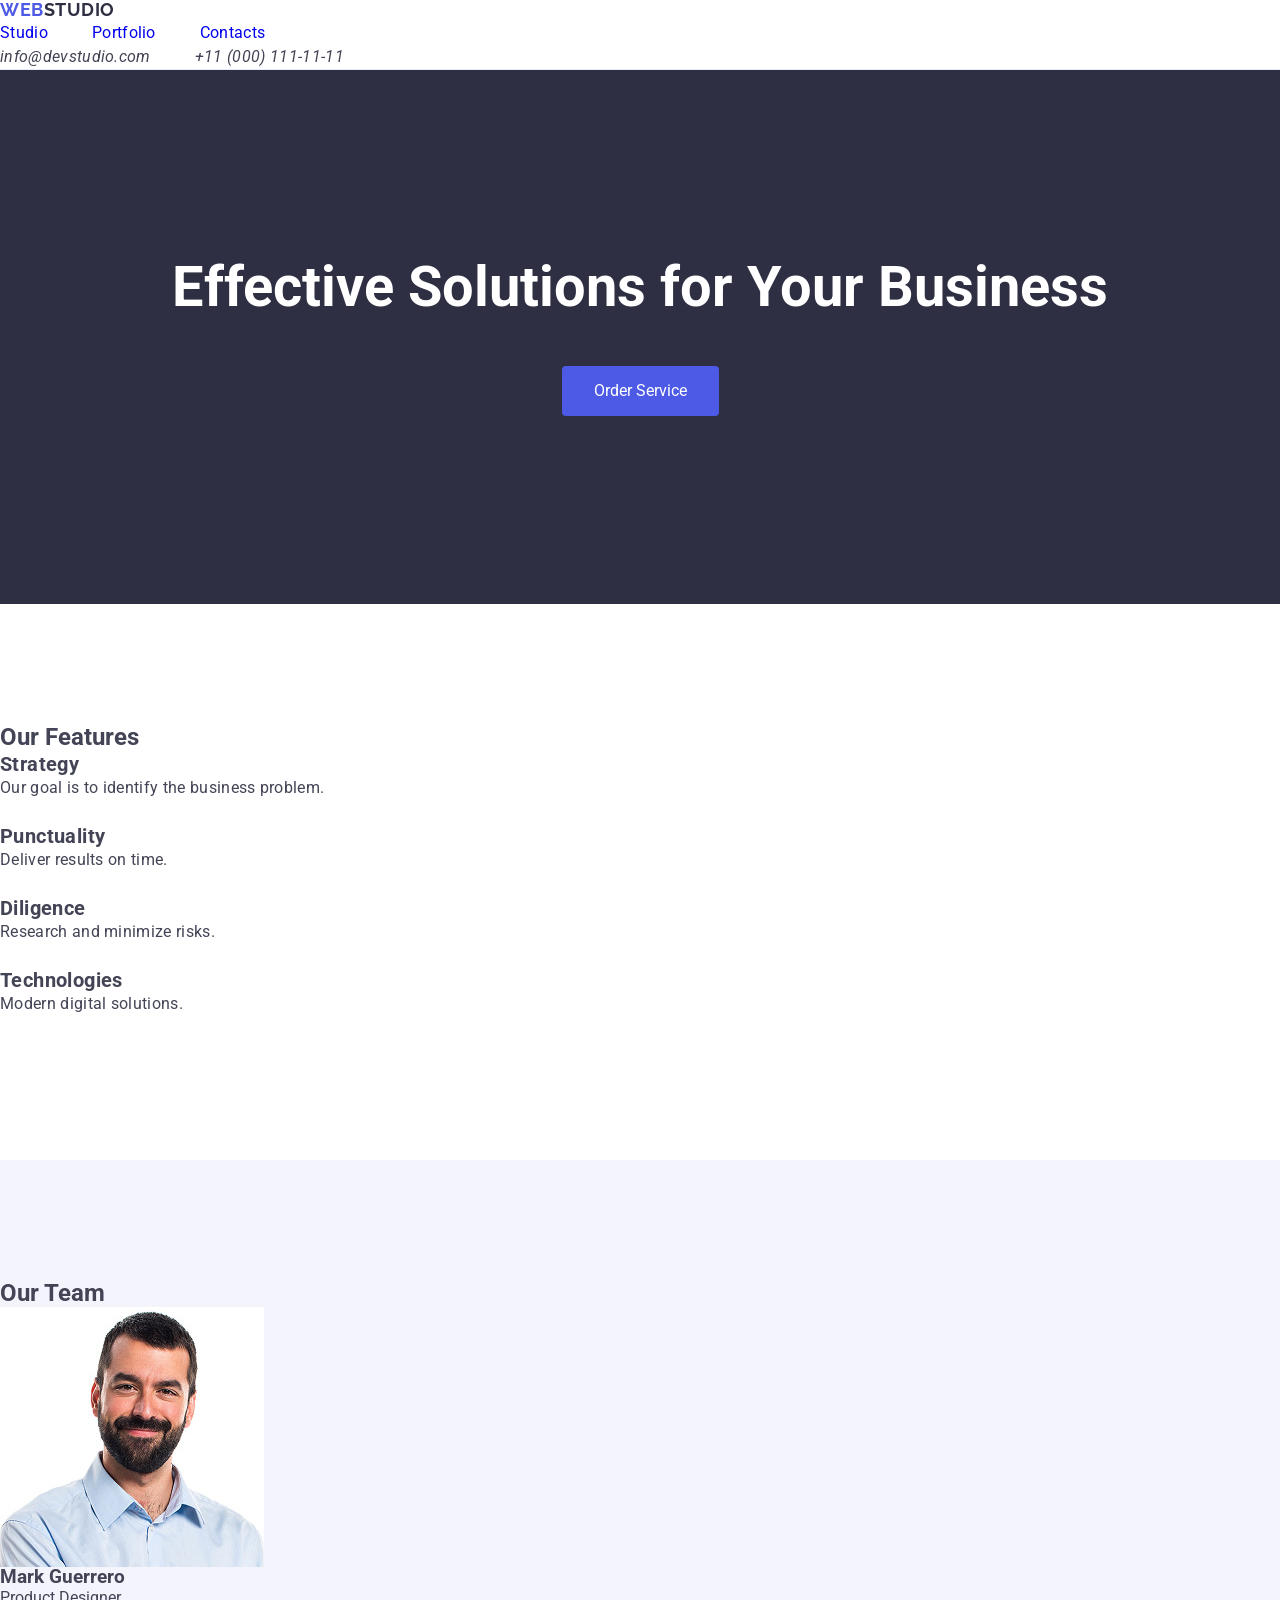
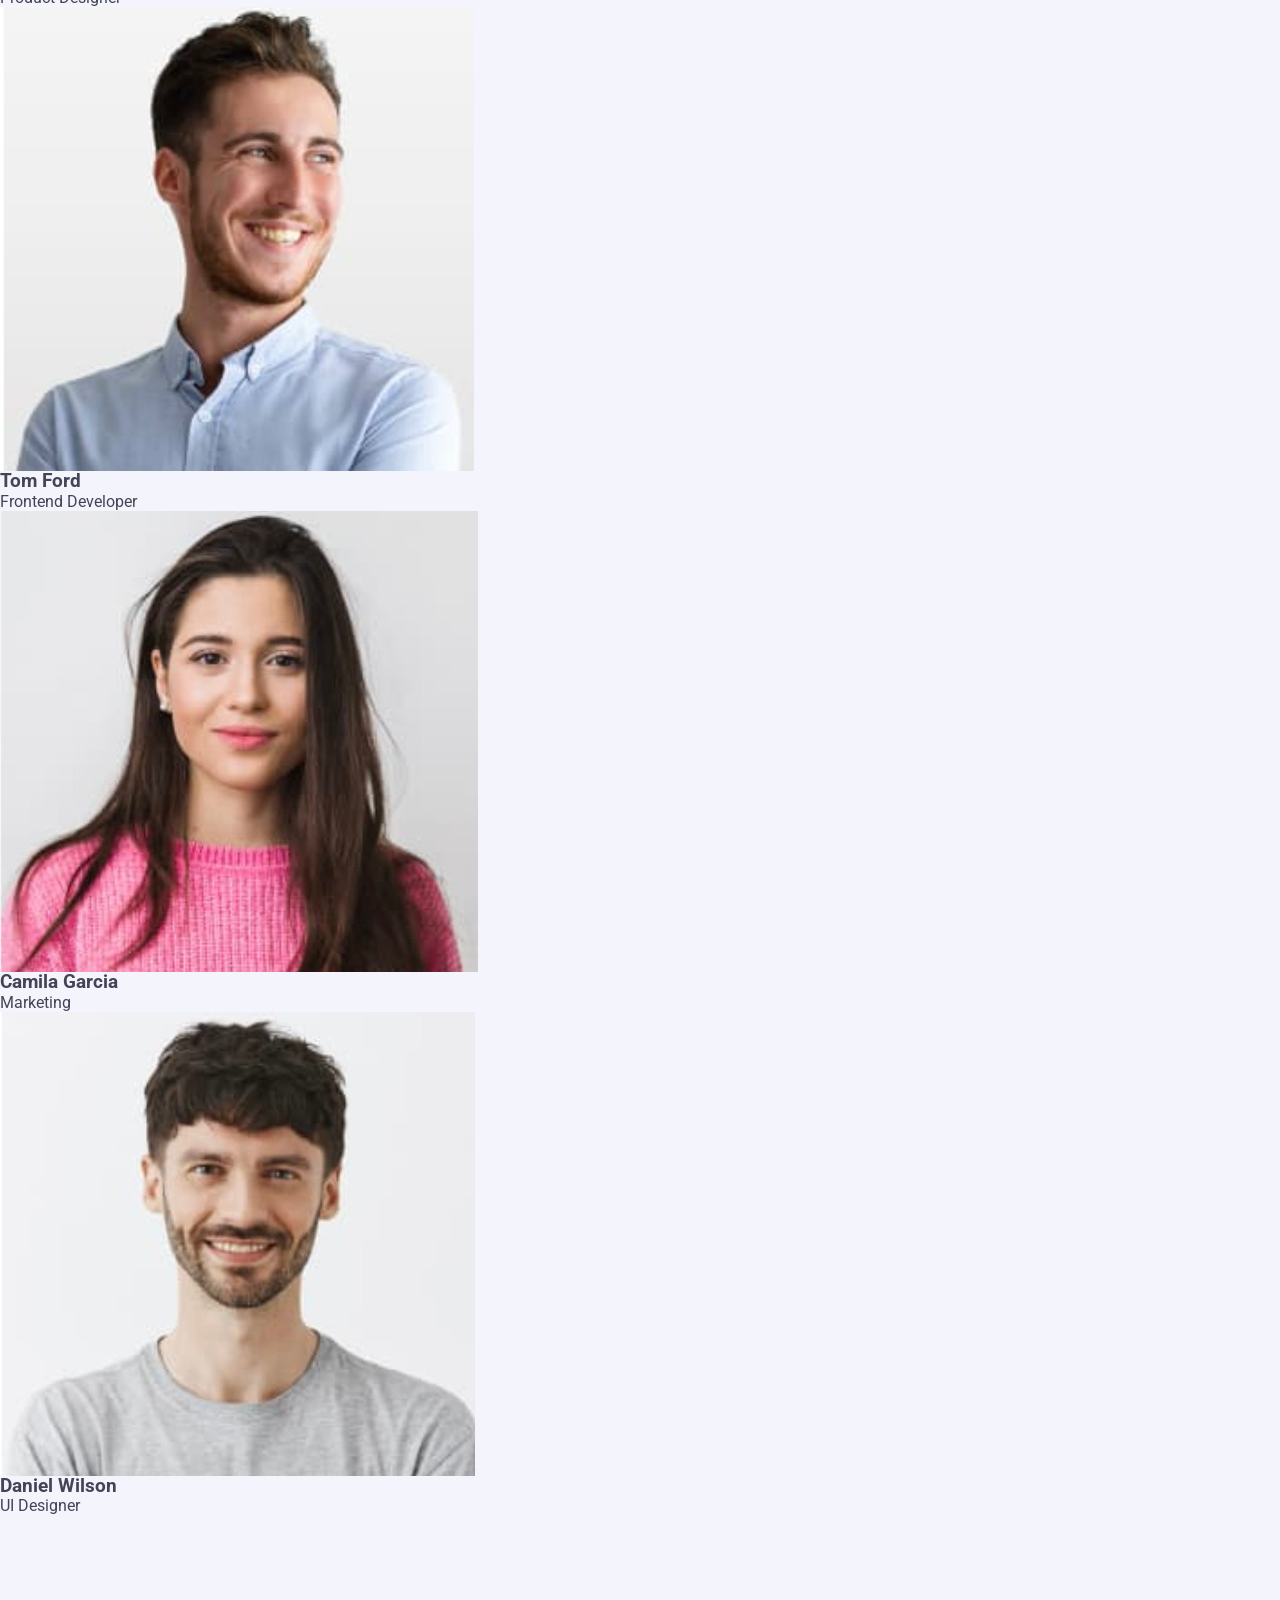
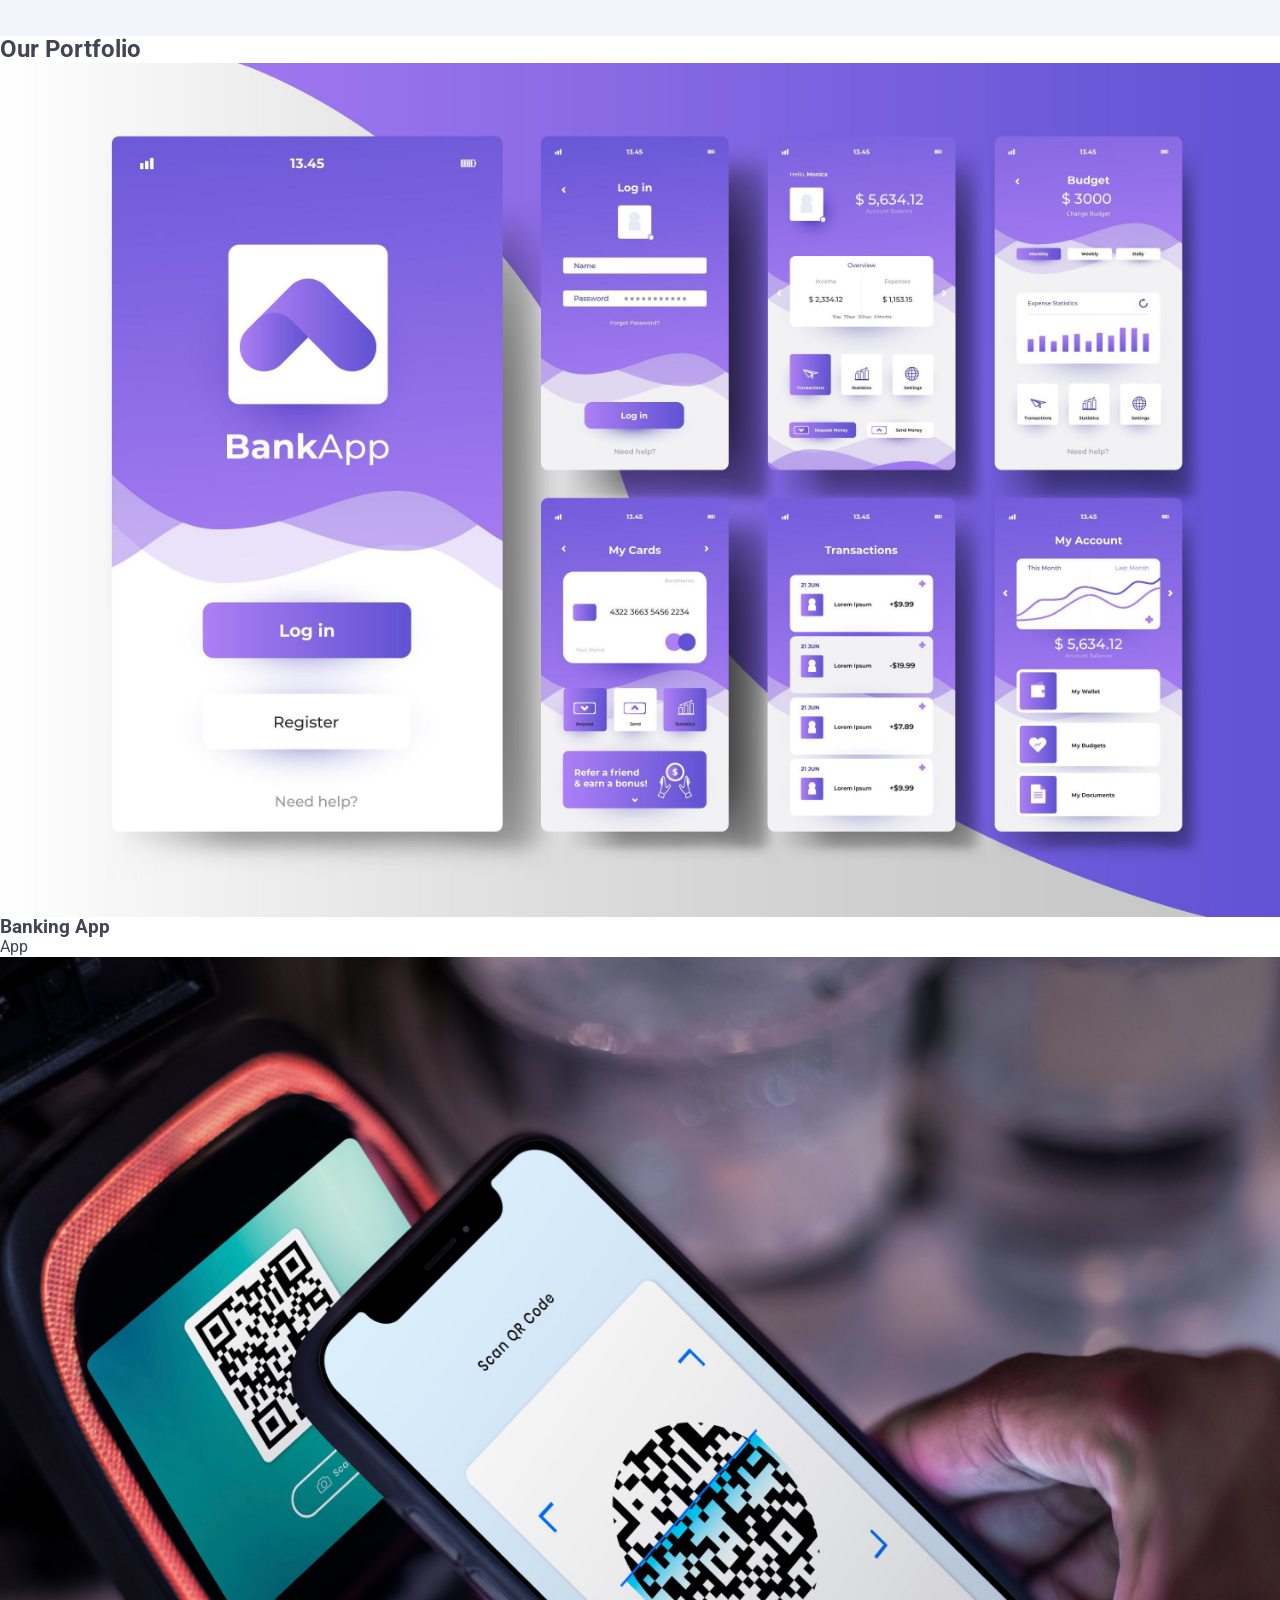
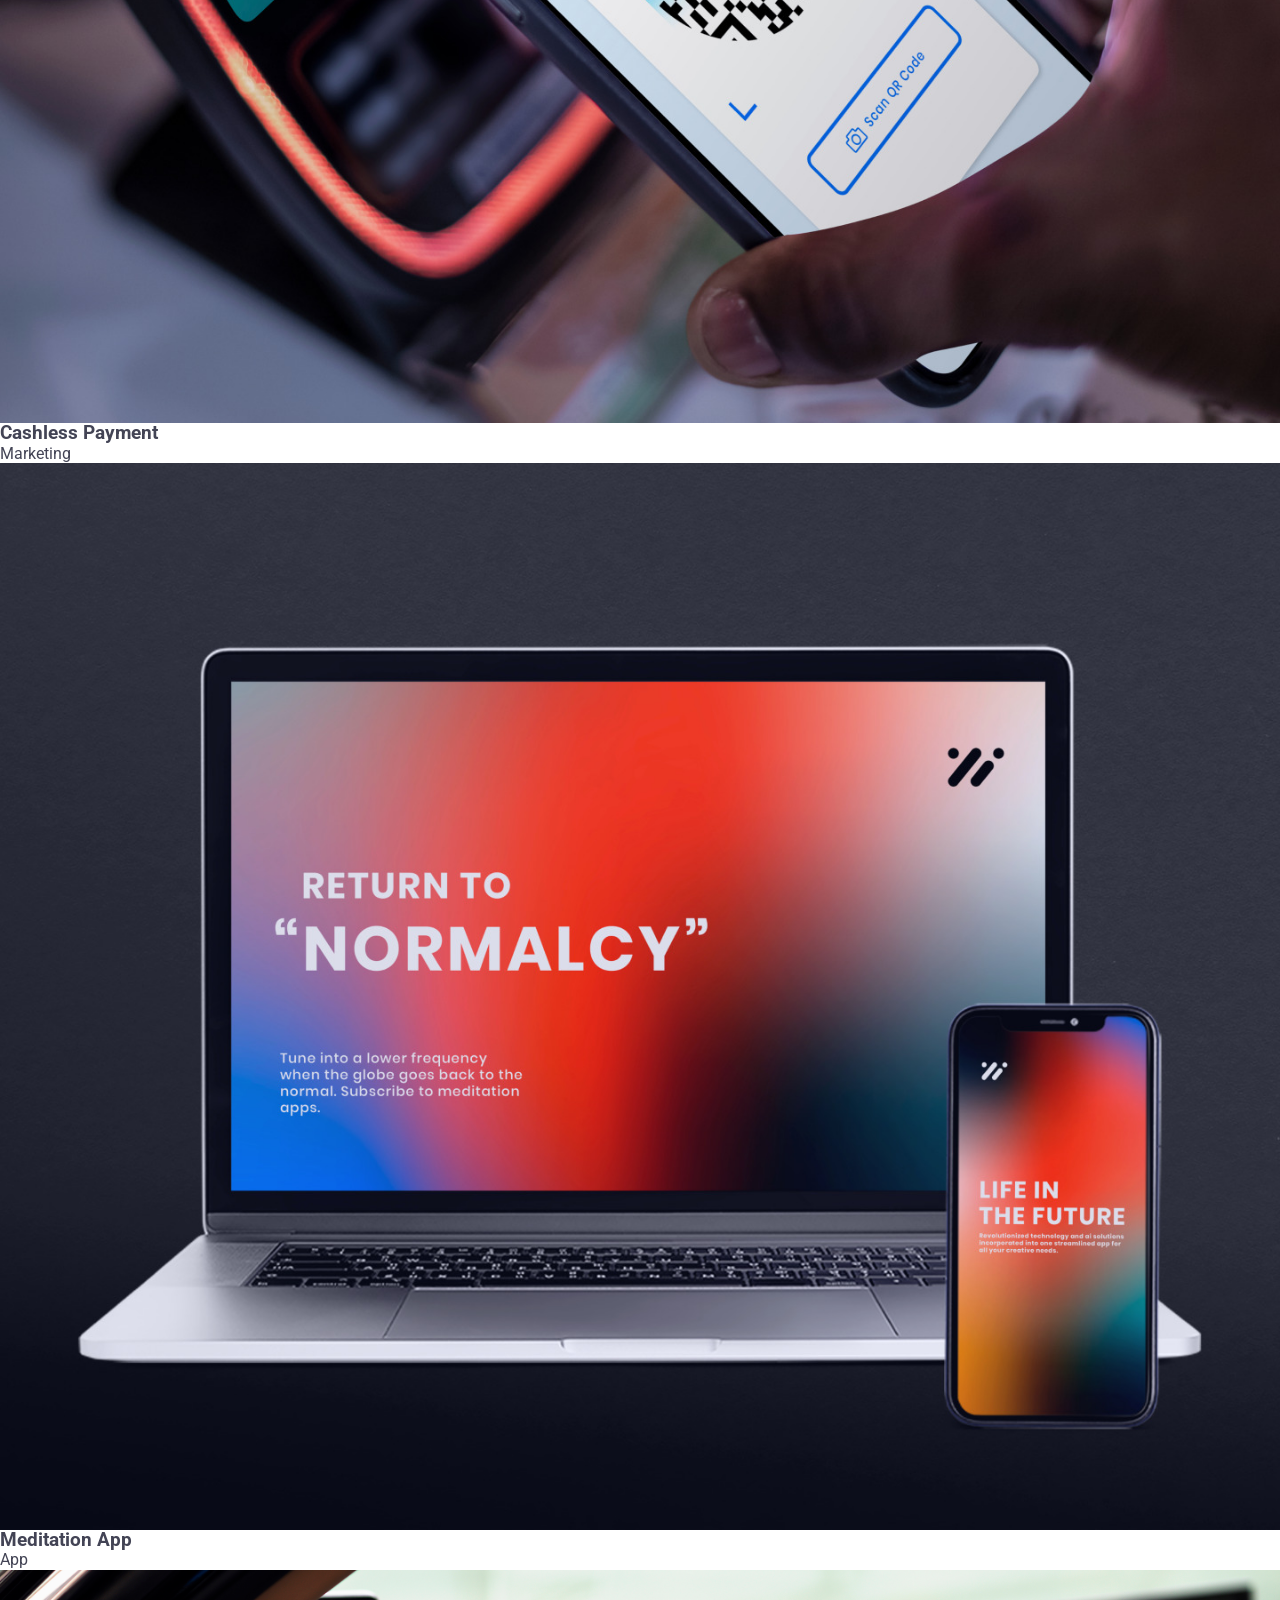
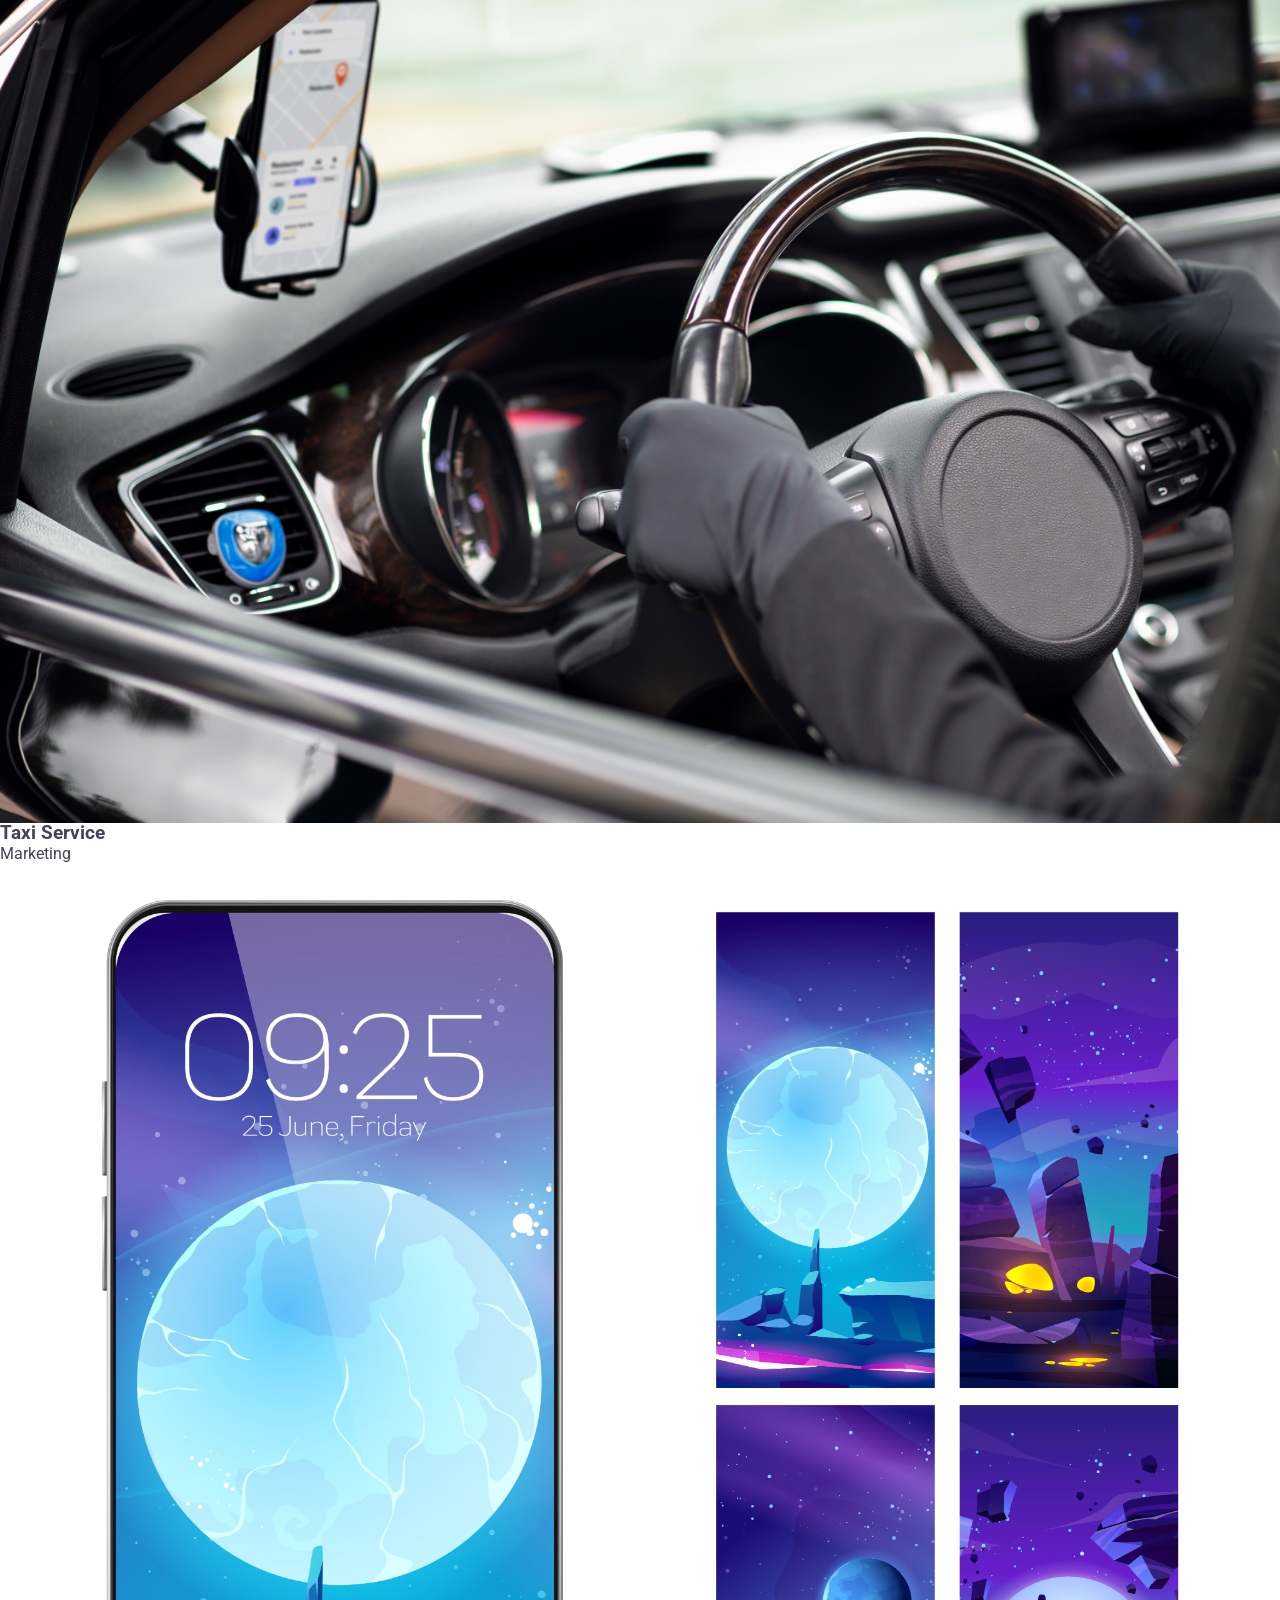
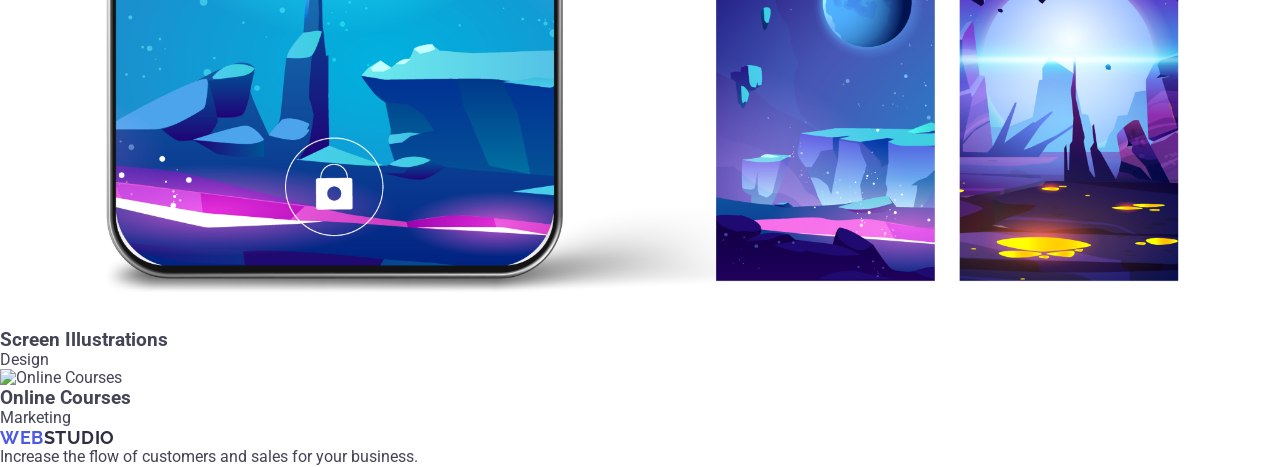
==== commit 2e91b67c: "Update index.html" ====
--- a/index.html
+++ b/index.html
@@ -4,164 +4,158 @@
   <meta charset="UTF-8" />
   <title>WebStudio</title>
 
+  <!-- NORMALIZE FIRST -->
+  <link rel="stylesheet"
+    href="https://cdnjs.cloudflare.com/ajax/libs/modern-normalize/3.0.1/modern-normalize.min.css" />
+
+  <!-- FONTS -->
   <link rel="preconnect" href="https://fonts.googleapis.com" />
   <link rel="preconnect" href="https://fonts.gstatic.com" crossorigin />
   <link href="https://fonts.googleapis.com/css2?family=Raleway:wght@700&family=Roboto:wght@400;500;700&display=swap" rel="stylesheet" />
 
-  <link rel="stylesheet" href="https://cdnjs.cloudflare.com/ajax/libs/modern-normalize/3.0.1/modern-normalize.min.css" />
+  <!-- MAIN CSS -->
   <link rel="stylesheet" href="./css/styles.css" />
 </head>
 
 <body>
-  <!-- HEADER -->
   <header class="header">
-    <div class="container header-container">
-      <nav class="nav">
-        <a class="logo" href="./index.html">
-          Web<span class="logo-part">Studio</span>
-        </a>
+    <nav class="nav">
+      <a class="logo" href="./index.html">
+        Web<span class="logo-part">Studio</span>
+      </a>
 
-        <ul class="nav-list">
-          <li class="nav-item"><a class="nav-link current" href="#">Studio</a></li>
-          <li class="nav-item"><a class="nav-link" href="#">Portfolio</a></li>
-          <li class="nav-item"><a class="nav-link" href="#">Contacts</a></li>
-        </ul>
-      </nav>
+      <ul class="nav-list">
+        <li class="nav-item"><a class="nav-link current" href="#">Studio</a></li>
+        <li class="nav-item"><a class="nav-link" href="#">Portfolio</a></li>
+        <li class="nav-item"><a class="nav-link" href="#">Contacts</a></li>
+      </ul>
+    </nav>
 
-      <address class="contacts">
-        <ul class="contacts-list">
-          <li><a class="contacts-link" href="mailto:info@devstudio.com">info@devstudio.com</a></li>
-          <li><a class="contacts-link" href="tel:+110001111111">+11 (000) 111-11-11</a></li>
-        </ul>
-      </address>
-    </div>
+    <address class="contacts">
+      <ul class="contacts-list">
+        <li class="contacts-item">
+          <a class="contacts-link" href="mailto:info@devstudio.com">info@devstudio.com</a>
+        </li>
+        <li class="contacts-item">
+          <a class="contacts-link" href="tel:+110001111111">+11 (000) 111-11-11</a>
+        </li>
+      </ul>
+    </address>
   </header>
 
   <main>
-    <!-- HERO -->
     <section class="hero">
-      <div class="container">
-        <h1 class="hero-title">Effective Solutions for Your Business</h1>
-        <button class="hero-btn">Order Service</button>
-      </div>
+      <h1 class="hero-title">Effective Solutions for Your Business</h1>
+      <button class="hero-btn" type="button">Order Service</button>
     </section>
 
-    <!-- FEATURES -->
     <section class="features">
-      <div class="container">
-        <h2 class="section-title">Our Features</h2>
+      <h2 class="section-title">Our Features</h2>
 
-        <ul class="features-list">
-          <li class="features-item">
-            <h3 class="features-title">Strategy</h3>
-            <p class="features-text">Our goal is to identify the business problem to walk away with the perfect solution.</p>
-          </li>
+      <ul class="features-list">
+        <li class="features-item">
+          <h3 class="features-title">Strategy</h3>
+          <p class="features-text">Our goal is to identify the business problem.</p>
+        </li>
 
-          <li class="features-item">
-            <h3 class="features-title">Punctuality</h3>
-            <p class="features-text">Bring the key message to the audience in the shortest possible time.</p>
-          </li>
+        <li class="features-item">
+          <h3 class="features-title">Punctuality</h3>
+          <p class="features-text">Deliver results on time.</p>
+        </li>
 
-          <li class="features-item">
-            <h3 class="features-title">Diligence</h3>
-            <p class="features-text">Research brands with strong growth opportunities.</p>
-          </li>
+        <li class="features-item">
+          <h3 class="features-title">Diligence</h3>
+          <p class="features-text">Research and minimize risks.</p>
+        </li>
 
-          <li class="features-item">
-            <h3 class="features-title">Technologies</h3>
-            <p class="features-text">Design practice focused on digital experiences.</p>
-          </li>
-        </ul>
-      </div>
+        <li class="features-item">
+          <h3 class="features-title">Technologies</h3>
+          <p class="features-text">Modern digital solutions.</p>
+        </li>
+      </ul>
     </section>
 
-    <!-- TEAM -->
     <section class="team">
-      <div class="container">
-        <h2 class="section-title">Our Team</h2>
+      <h2 class="section-title">Our Team</h2>
 
-        <ul class="team-list">
-          <li class="team-card">
-            <img src="./images/mark-guerrero.jpg" alt="Mark Guerrero" width="264" height="260" />
-            <h3 class="team-name">Mark Guerrero</h3>
-            <p class="team-role">Product Designer</p>
-          </li>
+      <ul class="team-list">
+        <li class="team-card">
+          <img src="./images/mark-guerrero.jpg" alt="Mark Guerrero" />
+          <h3 class="team-name">Mark Guerrero</h3>
+          <p class="team-role">Product Designer</p>
+        </li>
 
-          <li class="team-card">
-            <img src="./images/tom-ford.jpg" alt="Tom Ford" width="264" height="260" />
-            <h3 class="team-name">Tom Ford</h3>
-            <p class="team-role">Frontend Developer</p>
-          </li>
+        <li class="team-card">
+          <img src="./images/tom-ford.jpg" alt="Tom Ford" />
+          <h3 class="team-name">Tom Ford</h3>
+          <p class="team-role">Frontend Developer</p>
+        </li>
 
-          <li class="team-card">
-            <img src="./images/camila-garcia.jpg" alt="Camila Garcia" width="264" height="260" />
-            <h3 class="team-name">Camila Garcia</h3>
-            <p class="team-role">Marketing</p>
-          </li>
+        <li class="team-card">
+          <img src="./images/camila-garcia.jpg" alt="Camila Garcia" />
+          <h3 class="team-name">Camila Garcia</h3>
+          <p class="team-role">Marketing</p>
+        </li>
 
-          <li class="team-card">
-            <img src="./images/daniel-wilson.jpg" alt="Daniel Wilson" width="264" height="260" />
-            <h3 class="team-name">Daniel Wilson</h3>
-            <p class="team-role">UI Designer</p>
-          </li>
-        </ul>
-      </div>
+        <li class="team-card">
+          <img src="./images/daniel-wilson.jpg" alt="Daniel Wilson" />
+          <h3 class="team-name">Daniel Wilson</h3>
+          <p class="team-role">UI Designer</p>
+        </li>
+      </ul>
     </section>
 
-    <!-- PORTFOLIO -->
     <section class="portfolio">
-      <div class="container">
-        <h2 class="section-title">Our Portfolio</h2>
+      <h2 class="section-title">Our Portfolio</h2>
 
-        <ul class="portfolio-list">
-          <li class="portfolio-item">
-            <img src="./images/banking-app.jpeg" alt="Banking App" width="360" height="300" />
-            <h3 class="portfolio-title">Banking App</h3>
-            <p class="portfolio-text">App</p>
-          </li>
+      <ul class="portfolio-list">
+        <li class="portfolio-item">
+          <img src="./images/banking-app.jpeg" alt="Banking App" />
+          <h3 class="portfolio-title">Banking App</h3>
+          <p class="portfolio-text">App</p>
+        </li>
 
-          <li class="portfolio-item">
-            <img src="./images/cashless-payment.jpeg" alt="Cashless Payment" width="360" height="300" />
-            <h3 class="portfolio-title">Cashless Payment</h3>
-            <p class="portfolio-text">Marketing</p>
-          </li>
+        <li class="portfolio-item">
+          <img src="./images/cashless-payment.jpeg" alt="Cashless Payment" />
+          <h3 class="portfolio-title">Cashless Payment</h3>
+          <p class="portfolio-text">Marketing</p>
+        </li>
 
-          <li class="portfolio-item">
-            <img src="./images/meditation-app.jpeg" alt="Meditation App" width="360" height="300" />
-            <h3 class="portfolio-title">Meditation App</h3>
-            <p class="portfolio-text">App</p>
-          </li>
+        <li class="portfolio-item">
+          <img src="./images/meditation-app.jpeg" alt="Meditation App" />
+          <h3 class="portfolio-title">Meditation App</h3>
+          <p class="portfolio-text">App</p>
+        </li>
 
-          <li class="portfolio-item">
-            <img src="./images/Taxi-service.jpeg" alt="Taxi Service" width="360" height="300" />
-            <h3 class="portfolio-title">Taxi Service</h3>
-            <p class="portfolio-text">Marketing</p>
-          </li>
+        <li class="portfolio-item">
+          <img src="./images/Taxi-service.jpeg" alt="Taxi Service" />
+          <h3 class="portfolio-title">Taxi Service</h3>
+          <p class="portfolio-text">Marketing</p>
+        </li>
 
-          <li class="portfolio-item">
-            <img src="./images/screen-illustrations.jpeg" alt="Screen Illustrations" width="360" height="300" />
-            <h3 class="portfolio-title">Screen Illustrations</h3>
-            <p class="portfolio-text">Design</p>
-          </li>
+        <li class="portfolio-item">
+          <img src="./images/screen-illustrations.jpeg" alt="Screen Illustrations" />
+          <h3 class="portfolio-title">Screen Illustrations</h3>
+          <p class="portfolio-text">Design</p>
+        </li>
 
-          <li class="portfolio-item">
-            <img src="./images/online-courses.jpeg" alt="Online Courses" width="360" height="300" />
-            <h3 class="portfolio-title">Online Courses</h3>
-            <p class="portfolio-text">Marketing</p>
-          </li>
-        </ul>
-      </div>
+        <li class="portfolio-item">
+          <img src="./images/online-courses.jpeg" alt="Online Courses" />
+          <h3 class="portfolio-title">Online Courses</h3>
+          <p class="portfolio-text">Marketing</p>
+        </li>
+      </ul>
     </section>
   </main>
 
-  <!-- FOOTER -->
   <footer class="footer">
-    <div class="container">
-      <a class="logo footer-logo" href="./index.html">
-        Web<span class="logo-part">Studio</span>
-      </a>
-      <p class="footer-text">Increase the flow of customers and sales for your business.</p>
-    </div>
+    <a class="logo footer-logo" href="./index.html">
+      Web<span class="logo-part">Studio</span>
+    </a>
+
+    <p class="footer-text">
+      Increase the flow of customers and sales for your business.
+    </p>
   </footer>
 </body>
 </html>
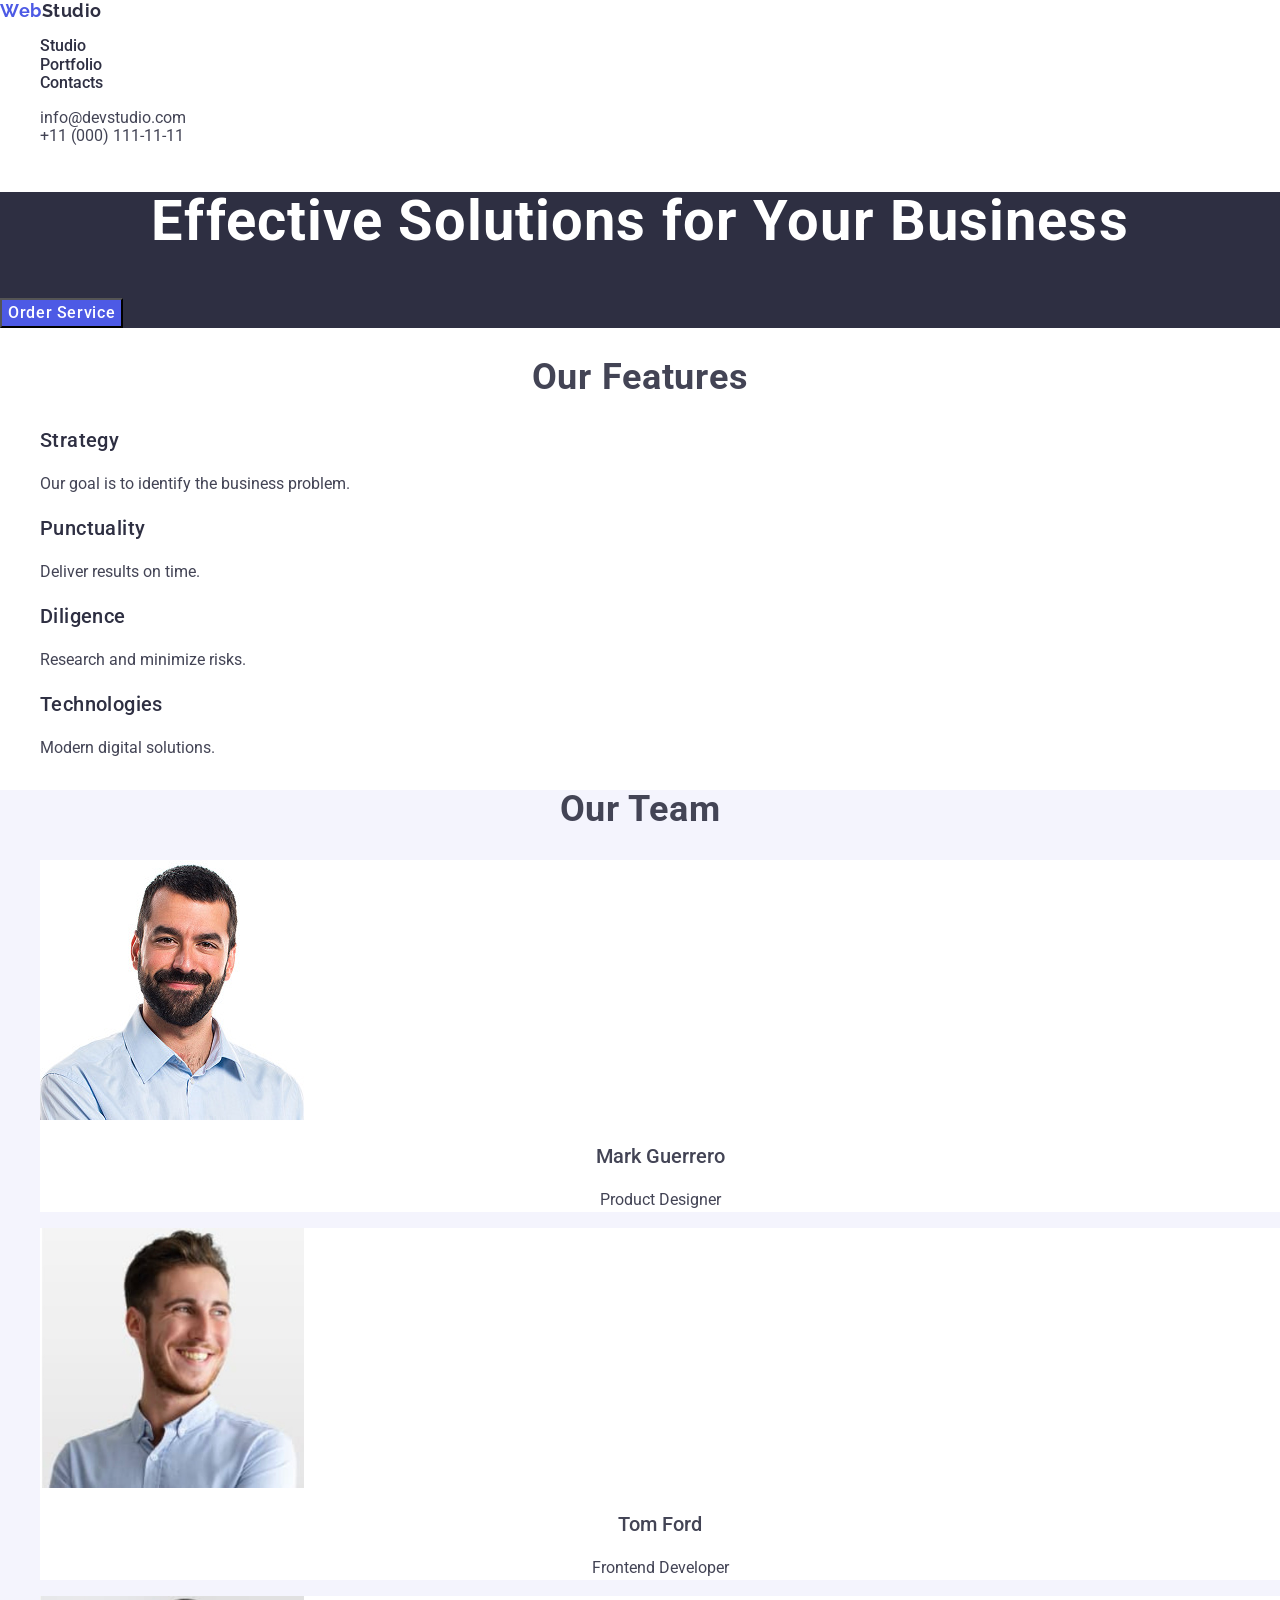
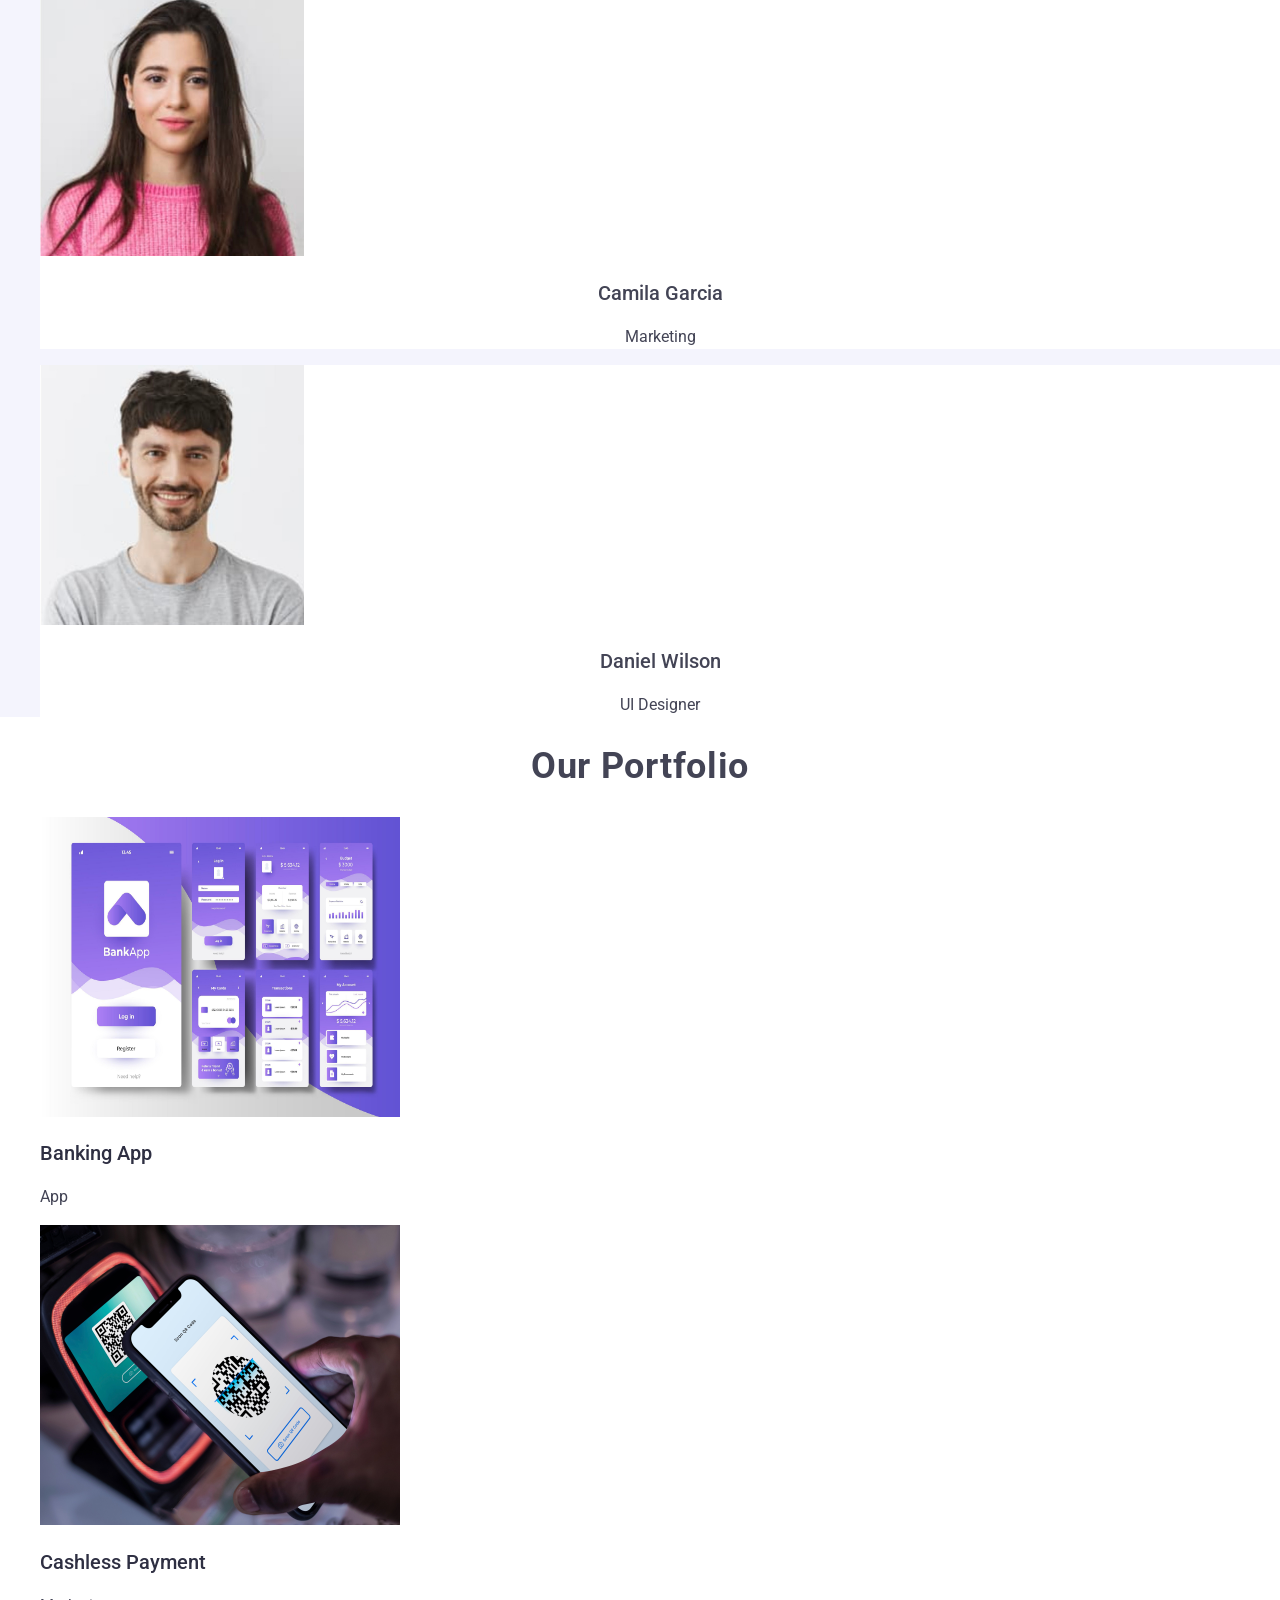
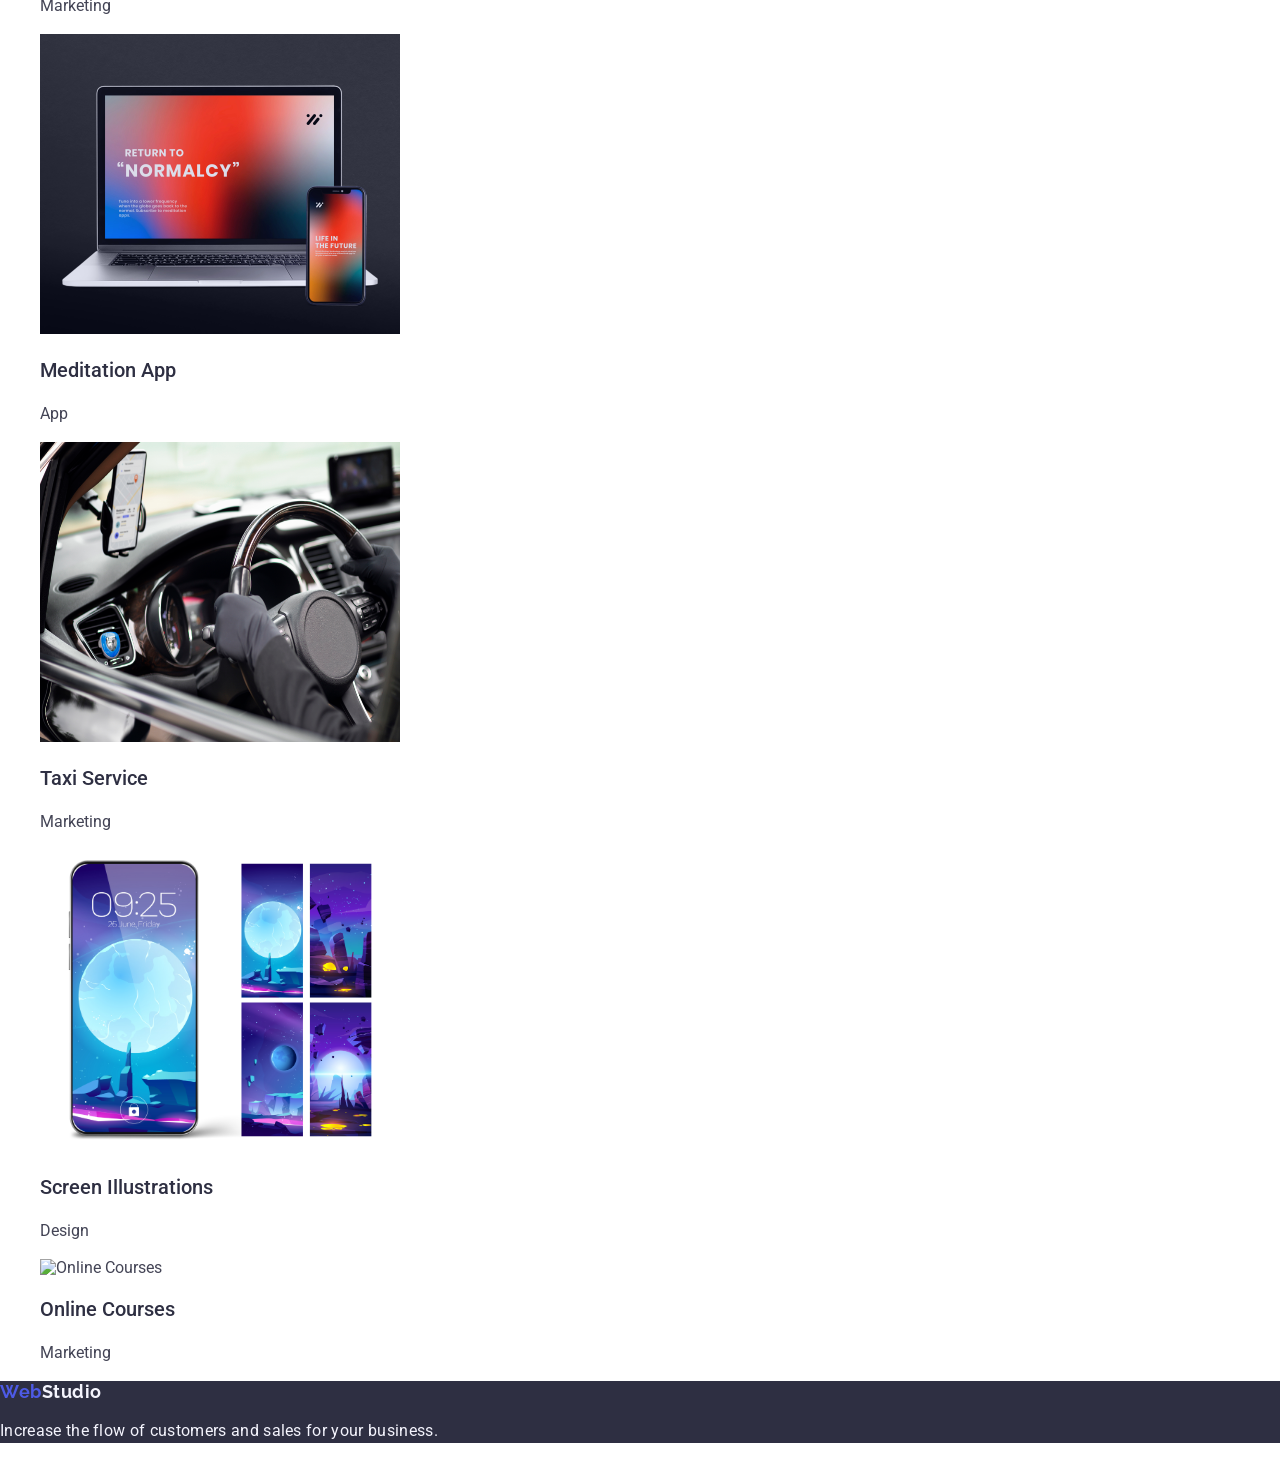
==== commit c55f771a: "Update index.html" ====
--- a/index.html
+++ b/index.html
@@ -4,7 +4,7 @@
   <meta charset="UTF-8" />
   <title>WebStudio</title>
 
-  <!-- NORMALIZE FIRST -->
+  <!-- NORMALIZE -->
   <link rel="stylesheet"
     href="https://cdnjs.cloudflare.com/ajax/libs/modern-normalize/3.0.1/modern-normalize.min.css" />
 
@@ -13,7 +13,7 @@
   <link rel="preconnect" href="https://fonts.gstatic.com" crossorigin />
   <link href="https://fonts.googleapis.com/css2?family=Raleway:wght@700&family=Roboto:wght@400;500;700&display=swap" rel="stylesheet" />
 
-  <!-- MAIN CSS -->
+  <!-- CSS -->
   <link rel="stylesheet" href="./css/styles.css" />
 </head>
 
@@ -44,11 +44,13 @@
   </header>
 
   <main>
+    <!-- HERO -->
     <section class="hero">
       <h1 class="hero-title">Effective Solutions for Your Business</h1>
       <button class="hero-btn" type="button">Order Service</button>
     </section>
 
+    <!-- FEATURES -->
     <section class="features">
       <h2 class="section-title">Our Features</h2>
 
@@ -75,72 +77,74 @@
       </ul>
     </section>
 
+    <!-- TEAM -->
     <section class="team">
       <h2 class="section-title">Our Team</h2>
 
       <ul class="team-list">
         <li class="team-card">
-          <img src="./images/mark-guerrero.jpg" alt="Mark Guerrero" />
+          <img src="./images/mark-guerrero.jpg" alt="Mark Guerrero" width="264" height="260" />
           <h3 class="team-name">Mark Guerrero</h3>
           <p class="team-role">Product Designer</p>
         </li>
 
         <li class="team-card">
-          <img src="./images/tom-ford.jpg" alt="Tom Ford" />
+          <img src="./images/tom-ford.jpg" alt="Tom Ford" width="264" height="260" />
           <h3 class="team-name">Tom Ford</h3>
           <p class="team-role">Frontend Developer</p>
         </li>
 
         <li class="team-card">
-          <img src="./images/camila-garcia.jpg" alt="Camila Garcia" />
+          <img src="./images/camila-garcia.jpg" alt="Camila Garcia" width="264" height="260" />
           <h3 class="team-name">Camila Garcia</h3>
           <p class="team-role">Marketing</p>
         </li>
 
         <li class="team-card">
-          <img src="./images/daniel-wilson.jpg" alt="Daniel Wilson" />
+          <img src="./images/daniel-wilson.jpg" alt="Daniel Wilson" width="264" height="260" />
           <h3 class="team-name">Daniel Wilson</h3>
           <p class="team-role">UI Designer</p>
         </li>
       </ul>
     </section>
 
+    <!-- PORTFOLIO -->
     <section class="portfolio">
       <h2 class="section-title">Our Portfolio</h2>
 
       <ul class="portfolio-list">
         <li class="portfolio-item">
-          <img src="./images/banking-app.jpeg" alt="Banking App" />
+          <img src="./images/banking-app.jpeg" alt="Banking App" width="360" height="300" />
           <h3 class="portfolio-title">Banking App</h3>
           <p class="portfolio-text">App</p>
         </li>
 
         <li class="portfolio-item">
-          <img src="./images/cashless-payment.jpeg" alt="Cashless Payment" />
+          <img src="./images/cashless-payment.jpeg" alt="Cashless Payment" width="360" height="300" />
           <h3 class="portfolio-title">Cashless Payment</h3>
           <p class="portfolio-text">Marketing</p>
         </li>
 
         <li class="portfolio-item">
-          <img src="./images/meditation-app.jpeg" alt="Meditation App" />
+          <img src="./images/meditation-app.jpeg" alt="Meditation App" width="360" height="300" />
           <h3 class="portfolio-title">Meditation App</h3>
           <p class="portfolio-text">App</p>
         </li>
 
         <li class="portfolio-item">
-          <img src="./images/Taxi-service.jpeg" alt="Taxi Service" />
+          <img src="./images/Taxi-service.jpeg" alt="Taxi Service" width="360" height="300" />
           <h3 class="portfolio-title">Taxi Service</h3>
           <p class="portfolio-text">Marketing</p>
         </li>
 
         <li class="portfolio-item">
-          <img src="./images/screen-illustrations.jpeg" alt="Screen Illustrations" />
+          <img src="./images/screen-illustrations.jpeg" alt="Screen Illustrations" width="360" height="300" />
           <h3 class="portfolio-title">Screen Illustrations</h3>
           <p class="portfolio-text">Design</p>
         </li>
 
         <li class="portfolio-item">
-          <img src="./images/online-courses.jpeg" alt="Online Courses" />
+          <img src="./images/online-courses.jpeg" alt="Online Courses" width="360" height="300" />
           <h3 class="portfolio-title">Online Courses</h3>
           <p class="portfolio-text">Marketing</p>
         </li>
@@ -148,6 +152,7 @@
     </section>
   </main>
 
+  <!-- FOOTER -->
   <footer class="footer">
     <a class="logo footer-logo" href="./index.html">
       Web<span class="logo-part">Studio</span>
--- a/css/styles.css
+++ b/css/styles.css
@@ -1,71 +1,38 @@
+/* RESET */
 body {
   font-family: "Roboto", sans-serif;
   color: #434455;
   background-color: #ffffff;
 }
 
-h1,
-h2,
-h3,
-p {
-  margin: 0;
+ul {
+  list-style: none;
 }
 
-ul {
-  list-style: none;
-  padding: 0;
-  margin: 0;
-}
-
-a {
-  text-decoration: none;
-}
-
-img {
-  display: block;
-  max-width: 100%;
-}
-
-.container {
-  width: 1158px;
-  padding: 0 15px;
-  margin: 0 auto;
-}
-
-/* HEADER */
-
-.header {
-  border-bottom: 1px solid #e7e9fc;
-}
-
-.header-container {
-  text-align: center;
-}
-
-.nav-list li,
-.contacts-list li {
-  display: inline-block;
-  margin-right: 40px;
-}
-
-.nav-link,
-.contacts-link {
-  font-size: 16px;
-  line-height: 1.5;
-  letter-spacing: 0.02em;
-}
-
+/* LOGO */
 .logo {
   font-family: "Raleway", sans-serif;
+  font-weight: 700;
   font-size: 18px;
-  font-weight: 700;
+  line-height: 1.17;
   letter-spacing: 0.03em;
-  text-transform: uppercase;
   color: #4d5ae5;
+  text-decoration: none;
 }
 
 .logo-part {
   color: #2e2f42;
+}
+
+.footer-logo .logo-part {
+  color: #f4f4fd;
+}
+
+/* NAV */
+.nav-link {
+  color: #2e2f42;
+  font-weight: 500;
+  text-decoration: none;
 }
 
 .nav-link:hover,
@@ -73,8 +40,14 @@
   color: #404bbf;
 }
 
+/* CONTACTS */
+.contacts {
+  font-style: normal;
+}
+
 .contacts-link {
   color: #434455;
+  text-decoration: none;
 }
 
 .contacts-link:hover,
@@ -83,27 +56,26 @@
 }
 
 /* HERO */
-
 .hero {
   background-color: #2e2f42;
-  padding: 188px 0;
-  text-align: center;
 }
 
 .hero-title {
   color: #ffffff;
   font-size: 56px;
   line-height: 1.07;
-  margin-bottom: 48px;
+  letter-spacing: 0.02em;
+  text-align: center;
 }
 
 .hero-btn {
+  font-weight: 500;
+  font-size: 16px;
+  line-height: 1.5;
+  letter-spacing: 0.04em;
+  cursor: pointer;
+  color: #ffffff;
   background-color: #4d5ae5;
-  color: #ffffff;
-  border: none;
-  padding: 16px 32px;
-  border-radius: 4px;
-  cursor: pointer;
 }
 
 .hero-btn:hover,
@@ -111,35 +83,72 @@
   background-color: #404bbf;
 }
 
-/* FEATURES */
-
-.features {
-  padding: 120px 0;
+/* TITLES */
+.section-title {
+  text-align: center;
+  font-size: 36px;
+  line-height: 1.11;
+  letter-spacing: 0.02em;
 }
 
-.features-list li {
-  margin-bottom: 24px;
-}
-
-.features-item {
-  margin-bottom: 24px;
-}
-
+/* FEATURES */
 .features-title {
+  color: #2e2f42;
   font-size: 20px;
+  font-weight: 500;
   line-height: 1.2;
   letter-spacing: 0.02em;
 }
 
 .features-text {
+  color: #434455;
   font-size: 16px;
+  line-height: 1.5;
+}
+
+/* TEAM */
+.team {
+  background-color: #f4f4fd;
+}
+
+.team-card {
+  background-color: #ffffff;
+}
+
+.team-name {
+  text-align: center;
+  font-size: 20px;
+  font-weight: 500;
+  line-height: 1.2;
+}
+
+.team-role {
+  text-align: center;
+  font-size: 16px;
+  line-height: 1.5;
+}
+
+/* PORTFOLIO */
+.portfolio-title {
+  color: #2e2f42;
+  font-size: 20px;
+  font-weight: 500;
+  line-height: 1.2;
+}
+
+.portfolio-text {
+  color: #434455;
+  font-size: 16px;
+  line-height: 1.5;
+}
+
+/* FOOTER */
+.footer {
+  background-color: #2e2f42;
+}
+
+.footer-text {
+  color: #f4f4fd;
   line-height: 1.5;
   letter-spacing: 0.02em;
 }
-
-/* TEAM */
-
-.team {
-  background-color: #f4f4fd;
-  padding: 120px 0;
-}
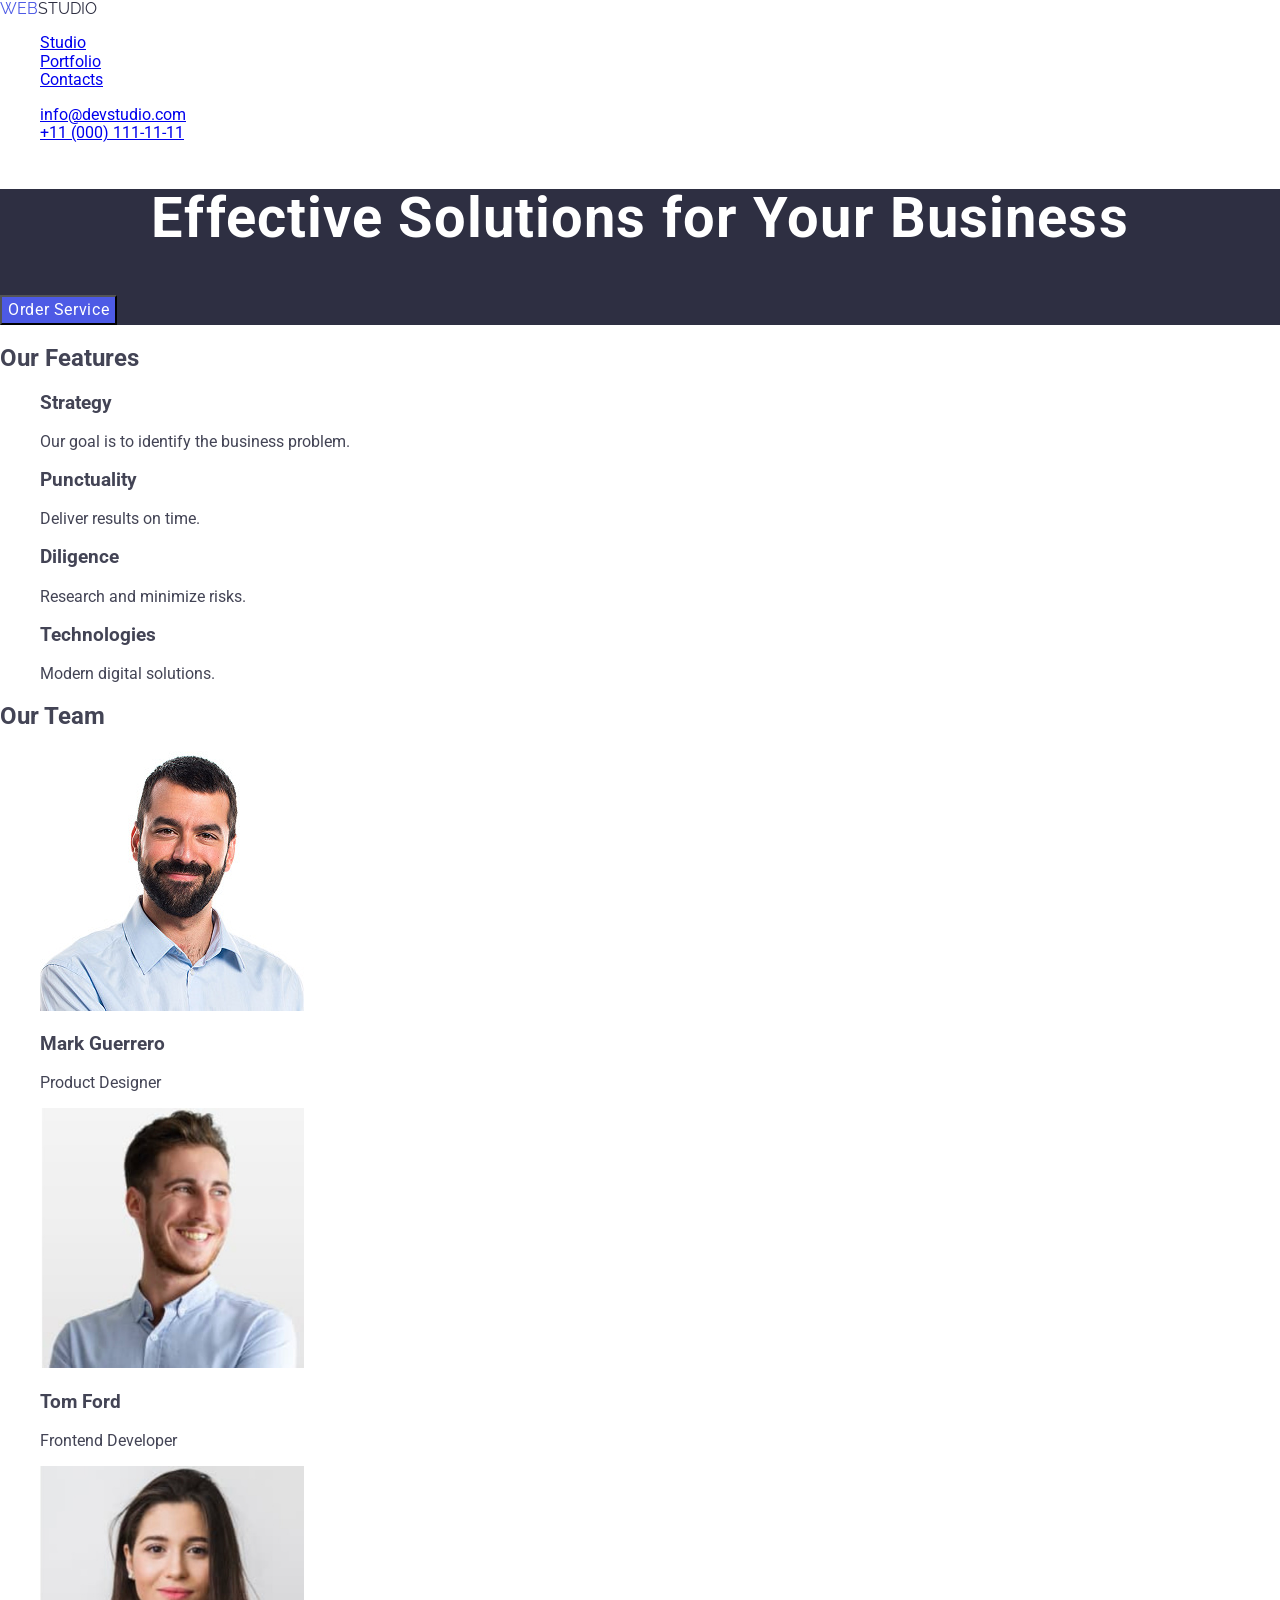
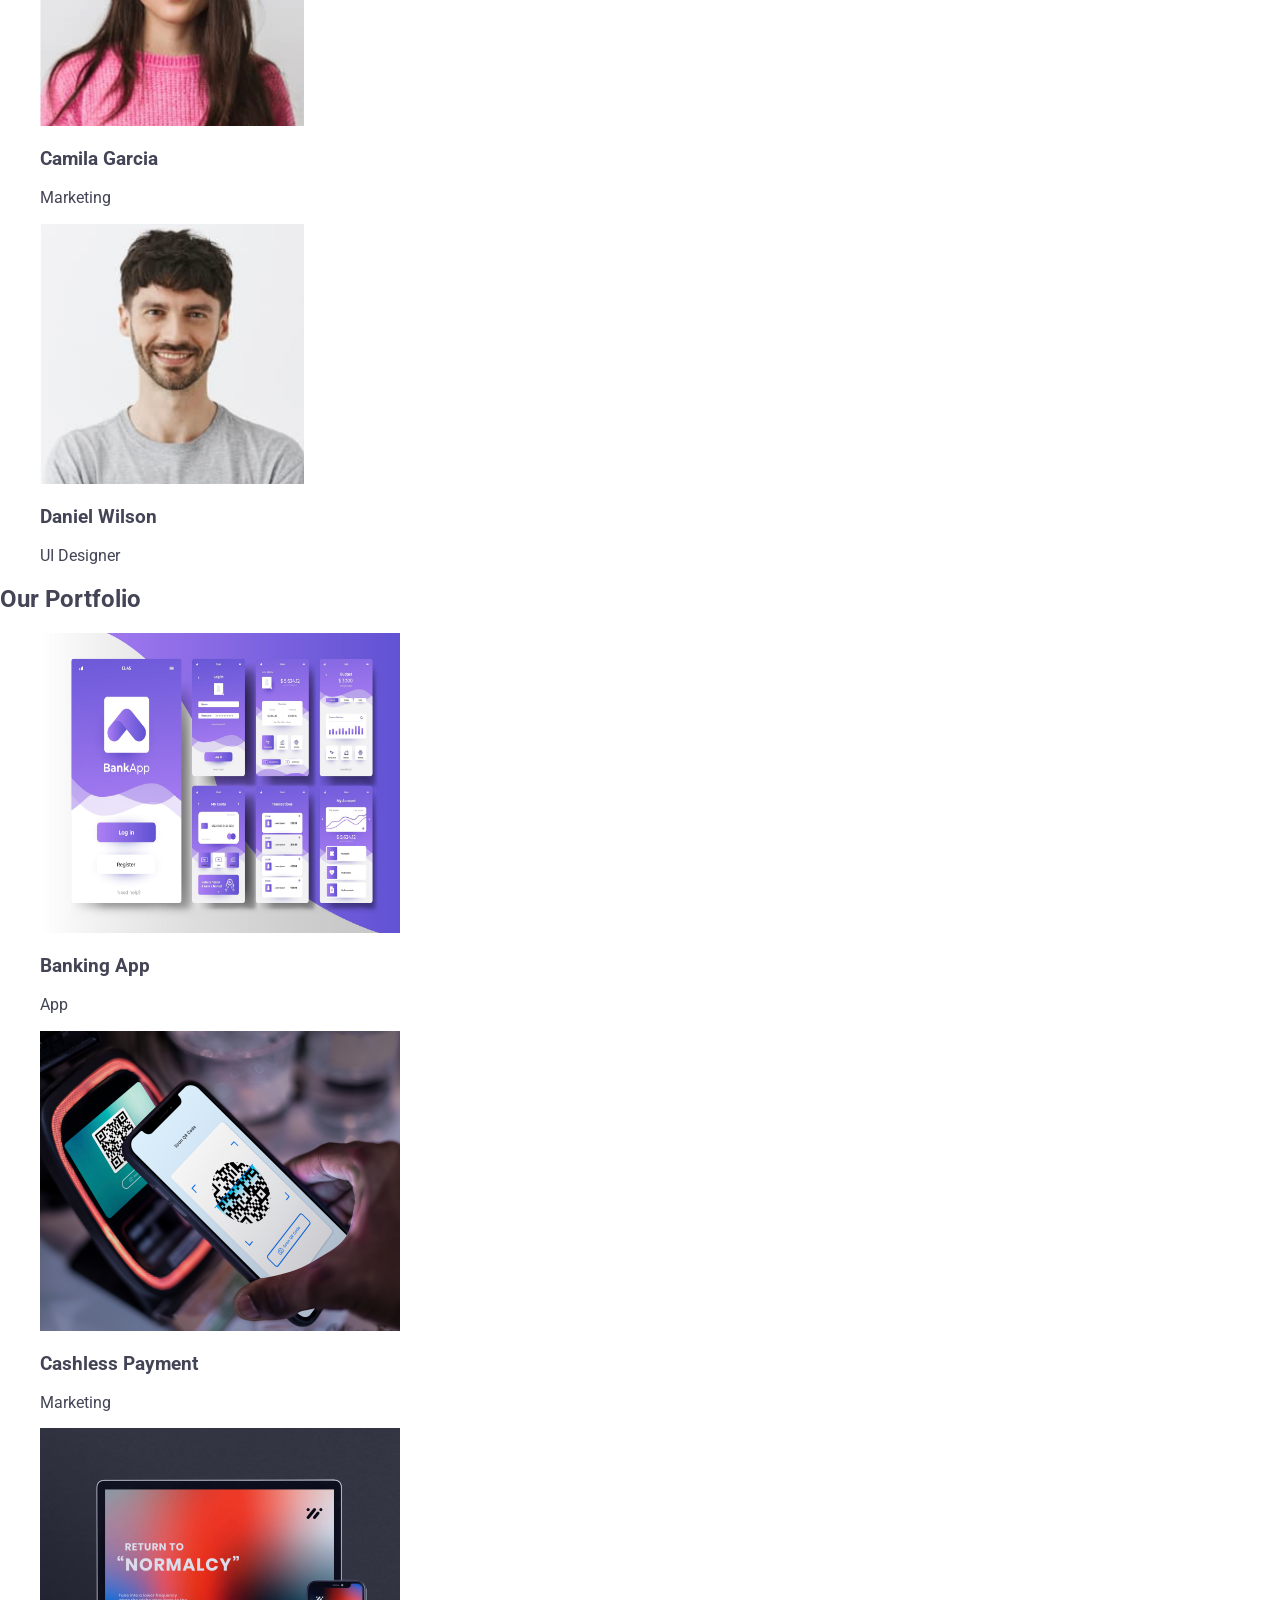
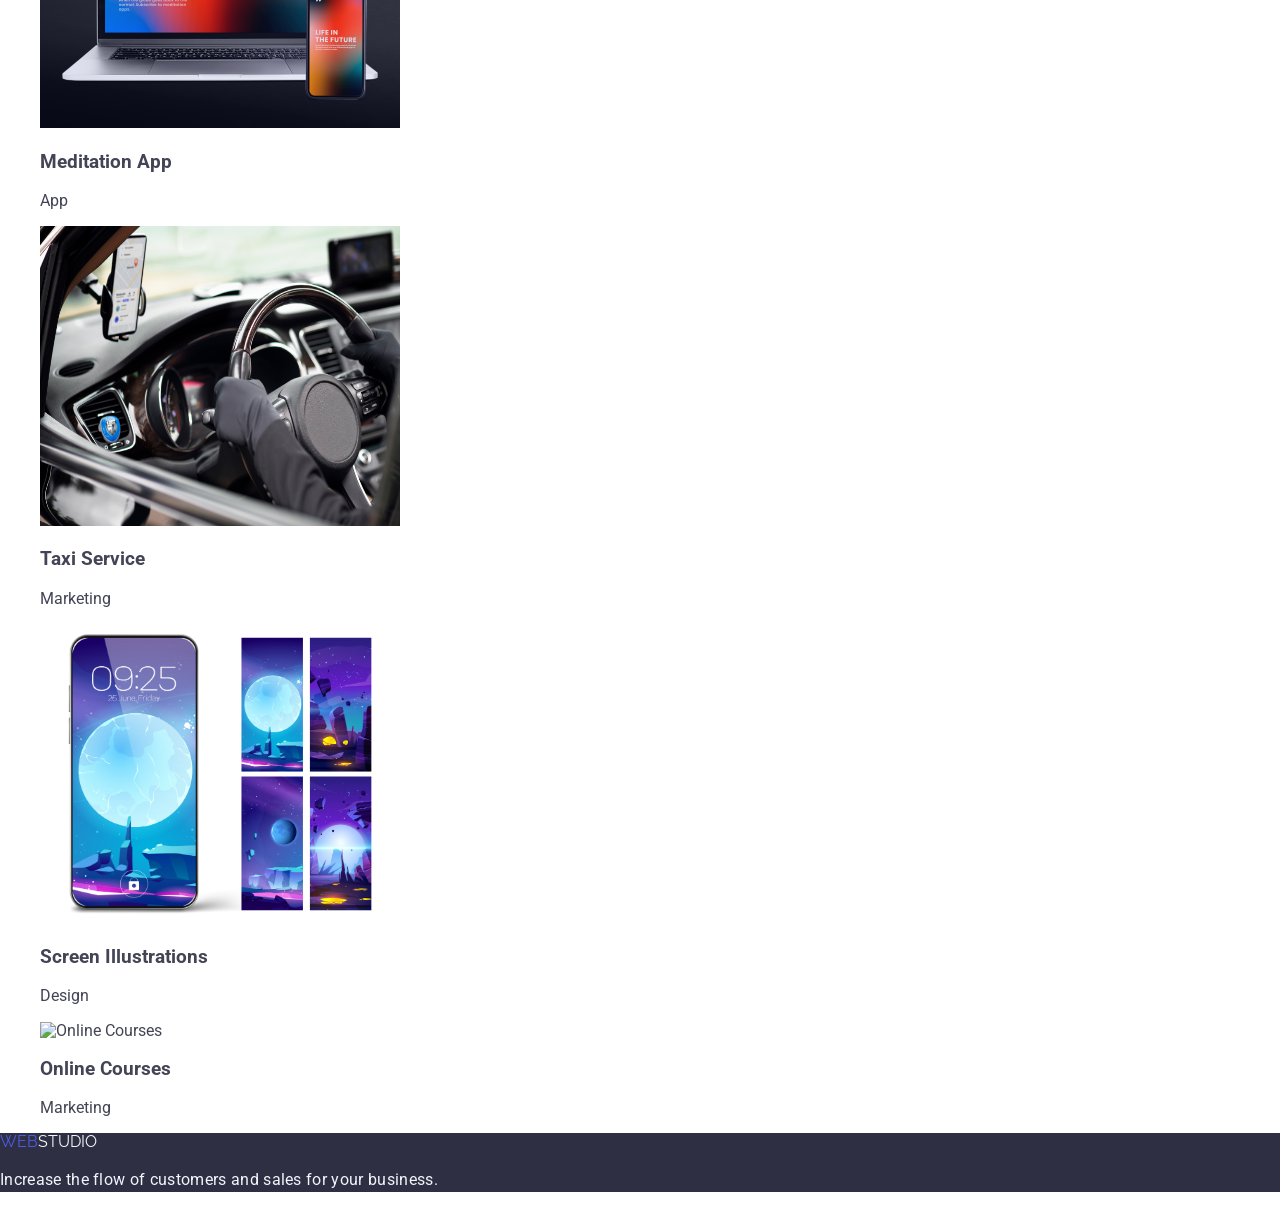
==== commit 4e452fd3: "Update index.html" ====
--- a/index.html
+++ b/index.html
@@ -18,6 +18,7 @@
 </head>
 
 <body>
+  <!-- HEADER -->
   <header class="header">
     <nav class="nav">
       <a class="logo" href="./index.html">
@@ -43,6 +44,7 @@
     </address>
   </header>
 
+  <!-- MAIN -->
   <main>
     <!-- HERO -->
     <section class="hero">
--- a/css/styles.css
+++ b/css/styles.css
@@ -1,58 +1,29 @@
-/* RESET */
+
 body {
   font-family: "Roboto", sans-serif;
   color: #434455;
   background-color: #ffffff;
 }
 
+/* LIST RESET */
 ul {
   list-style: none;
 }
 
-/* LOGO */
-.logo {
-  font-family: "Raleway", sans-serif;
-  font-weight: 700;
-  font-size: 18px;
-  line-height: 1.17;
-  letter-spacing: 0.03em;
-  color: #4d5ae5;
-  text-decoration: none;
-}
-
-.logo-part {
-  color: #2e2f42;
-}
-
-.footer-logo .logo-part {
-  color: #f4f4fd;
-}
-
-/* NAV */
-.nav-link {
-  color: #2e2f42;
-  font-weight: 500;
-  text-decoration: none;
-}
-
+/* INTERACTIONS */
 .nav-link:hover,
 .nav-link:focus {
   color: #404bbf;
 }
 
-/* CONTACTS */
-.contacts {
-  font-style: normal;
-}
-
-.contacts-link {
-  color: #434455;
-  text-decoration: none;
-}
-
 .contacts-link:hover,
 .contacts-link:focus {
   color: #404bbf;
+}
+
+.hero-btn:hover,
+.hero-btn:focus {
+  background-color: #404bbf;
 }
 
 /* HERO */
@@ -62,84 +33,38 @@
 
 .hero-title {
   color: #ffffff;
+  text-align: center;
   font-size: 56px;
   line-height: 1.07;
   letter-spacing: 0.02em;
-  text-align: center;
 }
 
 .hero-btn {
-  font-weight: 500;
+  color: #ffffff;
+  background-color: #4d5ae5;
+  cursor: pointer;
   font-size: 16px;
   line-height: 1.5;
   letter-spacing: 0.04em;
-  cursor: pointer;
-  color: #ffffff;
-  background-color: #4d5ae5;
 }
 
-.hero-btn:hover,
-.hero-btn:focus {
-  background-color: #404bbf;
+/* LOGO */
+.logo {
+  font-family: "Raleway", sans-serif;
+  text-decoration: none;
+  text-transform: uppercase;
 }
 
-/* TITLES */
-.section-title {
-  text-align: center;
-  font-size: 36px;
-  line-height: 1.11;
-  letter-spacing: 0.02em;
+.logo {
+  color: #4d5ae5;
 }
 
-/* FEATURES */
-.features-title {
+.logo-part {
   color: #2e2f42;
-  font-size: 20px;
-  font-weight: 500;
-  line-height: 1.2;
-  letter-spacing: 0.02em;
 }
 
-.features-text {
-  color: #434455;
-  font-size: 16px;
-  line-height: 1.5;
-}
-
-/* TEAM */
-.team {
-  background-color: #f4f4fd;
-}
-
-.team-card {
-  background-color: #ffffff;
-}
-
-.team-name {
-  text-align: center;
-  font-size: 20px;
-  font-weight: 500;
-  line-height: 1.2;
-}
-
-.team-role {
-  text-align: center;
-  font-size: 16px;
-  line-height: 1.5;
-}
-
-/* PORTFOLIO */
-.portfolio-title {
-  color: #2e2f42;
-  font-size: 20px;
-  font-weight: 500;
-  line-height: 1.2;
-}
-
-.portfolio-text {
-  color: #434455;
-  font-size: 16px;
-  line-height: 1.5;
+.footer-logo .logo-part {
+  color: #f4f4fd;
 }
 
 /* FOOTER */
@@ -152,3 +77,8 @@
   line-height: 1.5;
   letter-spacing: 0.02em;
 }
+
+/* ADDRESS FIX */
+.contacts {
+  font-style: normal;
+}
